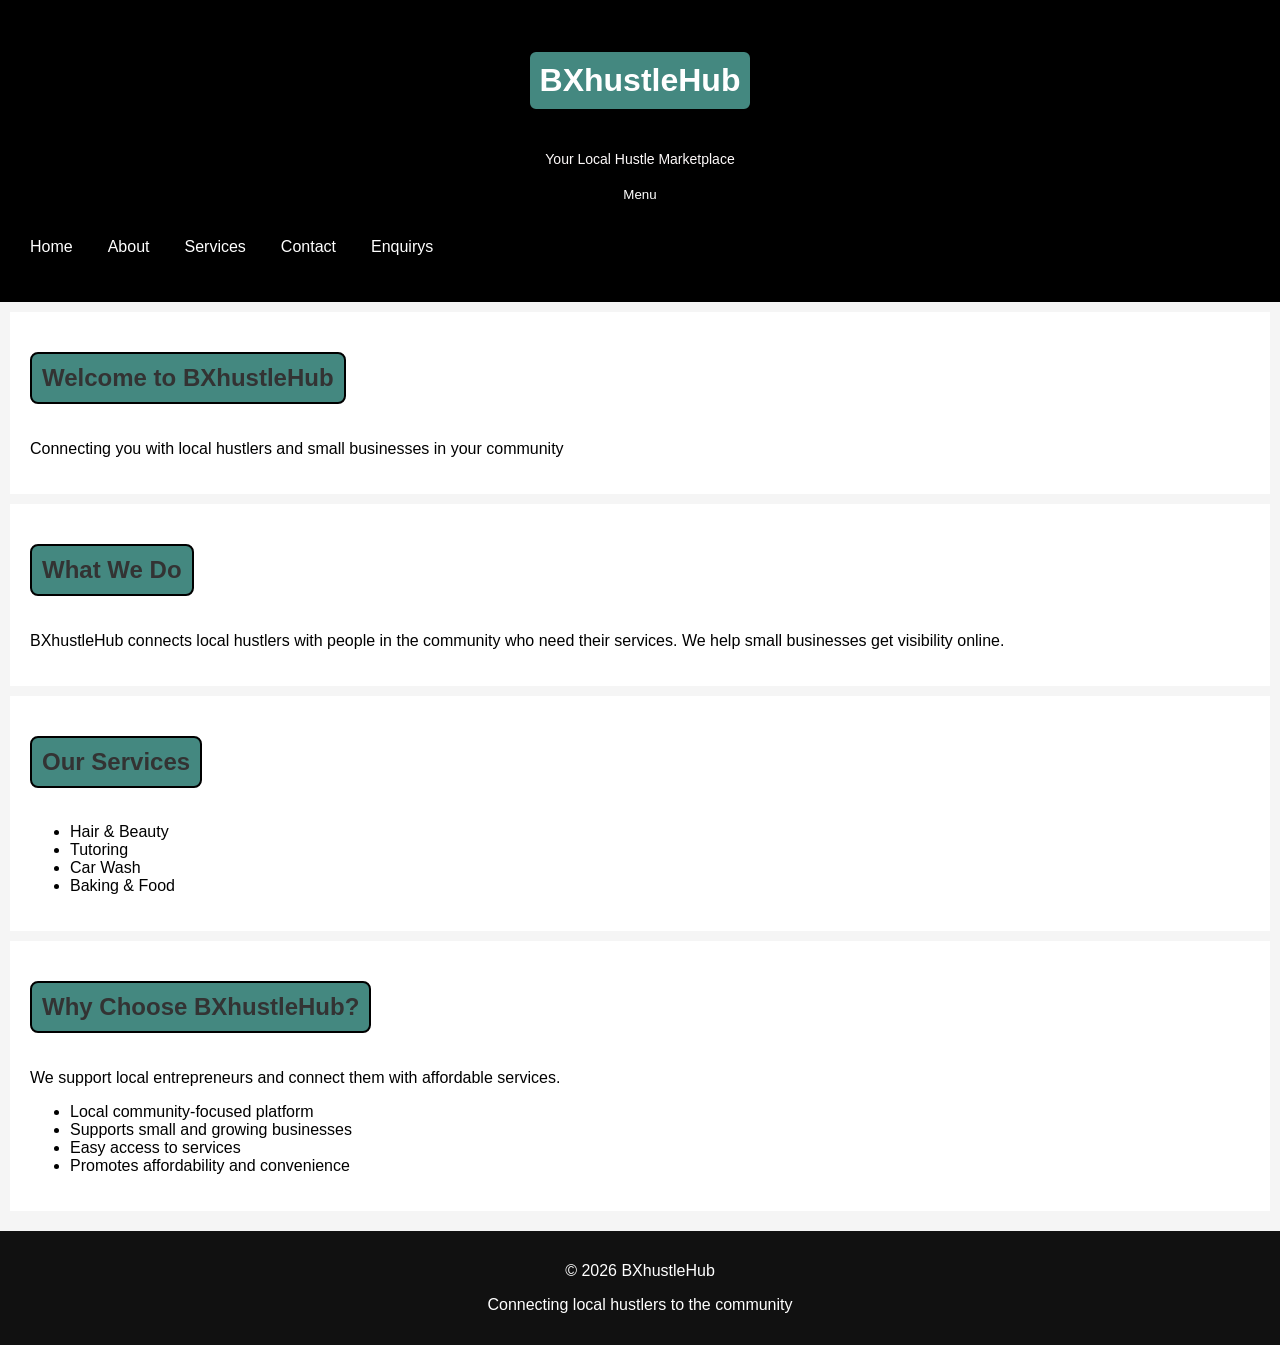
==== index.html @ cc56266d "Added About Us team section and enquiry page" ====
<!DOCTYPE html>
<html lang="en">
<head>
    <title>BXhustleHub</title>
    <link rel="stylesheet" href="style.css">
    <meta name="viewport" content="width=device-width, initial-scale=1.0">
</head>

<body>

<header>
    <div class="logo">
        <h1>BXhustleHub</h1>
        <p>Your Local Hustle Marketplace</p>
    </div>

    <nav>
        <button onclick="toggleMenu()">Menu</button>

        <div id="menu" style="display:none;">
            <p>Home</p>
            <p>Services</p>
            <p>Contact</p>
        </div>

        <ul>
            <li><a href="index.html">Home</a></li>
            <li><a href="about.html">About</a></li>
            <li><a href="services.html">Services</a></li>
            <li><a href="contact.html">Contact</a></li>
            <li><a href="enquiry.html">Enquiry</a>s</li>
        </ul>
    </nav>
</header>

<section class="hero">
    <h2>Welcome to BXhustleHub</h2>
    <p>Connecting you with local hustlers and small businesses in your community</p>
</section>

<section class="intro">
    <h2>What We Do</h2>
    <p>BXhustleHub connects local hustlers with people in the community who need their services. We help small businesses get visibility online.</p>
</section>

<section class="services-preview">
    <h2>Our Services</h2>
    <ul>
        <li>Hair & Beauty</li>
        <li>Tutoring</li>
        <li>Car Wash</li>
        <li>Baking & Food</li>
    </ul>
</section>

<section class="why-choose">
    <h2>Why Choose BXhustleHub?</h2>
    <p>We support local entrepreneurs and connect them with affordable services.</p>
    <ul>
        <li>Local community-focused platform</li>
        <li>Supports small and growing businesses</li>
        <li>Easy access to services</li>
        <li>Promotes affordability and convenience</li>
    </ul>
</section>

    </div>
</section>

<footer>
    <p>&copy; 2026 BXhustleHub</p>
    <p>Connecting local hustlers to the community</p>
</footer>

<script src="script.js"></script>

</body>
</html>
---- style.css ----
body {
    font-family: Arial, sans-serif;
    margin: 0;
    padding: 0;
    background-color: #f5f5f5;
}

/* HEADER */
header {
    background-color: #000000;
    color: white;
    text-align: center;
    padding: 20px;
}

.logo h1 {
    margin: 30px;
}

.logo p {
    margin: 10px 20px;
    font-size: 14px;
    color: #fefafa;
}

/* NAVIGATION */
nav ul {
    list-style-type: none;
    padding: 0;
    display: flex;
    gap: 15px;
}

nav li {
    display: inline;
    margin: 10px;
}

nav a {
    color: white;
    text-decoration: none;
}

/* SECTIONS */
section {
    padding: 20px;
    margin: 10px;
    background-color: white;
}

/* HEADINGS */
h2 {
    color: #333;
    font-family: 'Franklin Gothic Medium', 'Arial Narrow', Arial, sans-serif;
}

/* FOOTER */
footer {
    text-align: center;
    background-color: #111;
    color: white;
    padding: 15px;
    margin-top: 20px;
}

/* SOCIAL BUTTONS */
.social-btn {
    display: inline-block;
    padding: 10px 15px;
    margin: 5px;
    text-decoration: none;
    color: white;
    border-radius: 5px;
}

.facebook {
    background-color: #3b5998;
}

.instagram {
    background-color: #e1306c;
}

.social-btn:hover {
    opacity: 0.8;
}

/* NAV LINKS */
#navLinks {
    display: flex;
    gap: 20px;
}

.menu-toggle {
    display: none;
    cursor: pointer;
}

/* MOBILE VIEW (SMALL SCREENS) */
@media (max-width: 600px) {
    #navLinks {
        display: none;
        flex-direction: column;
    }

    .menu-toggle {
        display: block;
    }

    #navLinks.active {
        display: flex;
    }
}

/* HEADING STYLE */
h1, h2, h3 {
    border: 2px solid black;
    padding: 10px;
    display: inline-block;
    border-radius: 8px;
    background-color: #448880;
}

/* DROPDOWN MENU */
#menu {
    display: none;
    background-color: white;
    border: 1px solid #ccc;
    padding: 10px;
    width: 180px;
    position: absolute;
    top: 60px;
    right: 10px;
    box-shadow: 0 4px 10px rgba(0,0,0,0.2);
}

#menu.show {
    display: block;
    animation: fadeIn 0.3s ease-in-out;
}

@keyframes fadeIn {
    from {
        opacity: 0;
        transform: translateY(-10px);
    }
    to {
        opacity: 1;
        transform: translateY(0);
    }
}

/* MOBILE FRIENDLY DESIGN */
@media screen and (max-width: 768px) {

    header {
        flex-direction: column;
        text-align: center;
    }

    nav ul {
        flex-direction: column;
        padding: 0;
    }

    nav ul li {
        margin: 10px 0;
    }

    section {
        padding: 10px;
    }

    img {
        width: 100%;
        height: auto;
    }

    #menu {
        position: static;
        width: 100%;
    }
}

/* MENU BUTTON */
.menu-btn {
    font-size: 20px;
    padding: 10px 15px;
    cursor: pointer;
    border: none;
    background-color: black;
    color: white;
    border-radius: 5px;
}
.form-container {
    width: 60%;
    margin: auto;
    background: white;
    padding: 20px;
    border-radius: 10px;
}

input, textarea {
    width: 100%;
    padding: 10px;
    margin-top: 5px;
}

button {
    padding: 10px 20px;
    background: black;
    color: white;
    border: none;
    cursor: pointer;
}
.team {
    text-align: center;
    margin-top: 40px;
}

.team-container {
    display: flex;
    justify-content: center;
    gap: 20px;
    flex-wrap: wrap;
}

.team-member {
    background-color: white;
    padding: 20px;
    width: 250px;
    border-radius: 10px;
    box-shadow: 0 4px 10px rgba(0,0,0,0.1);
}
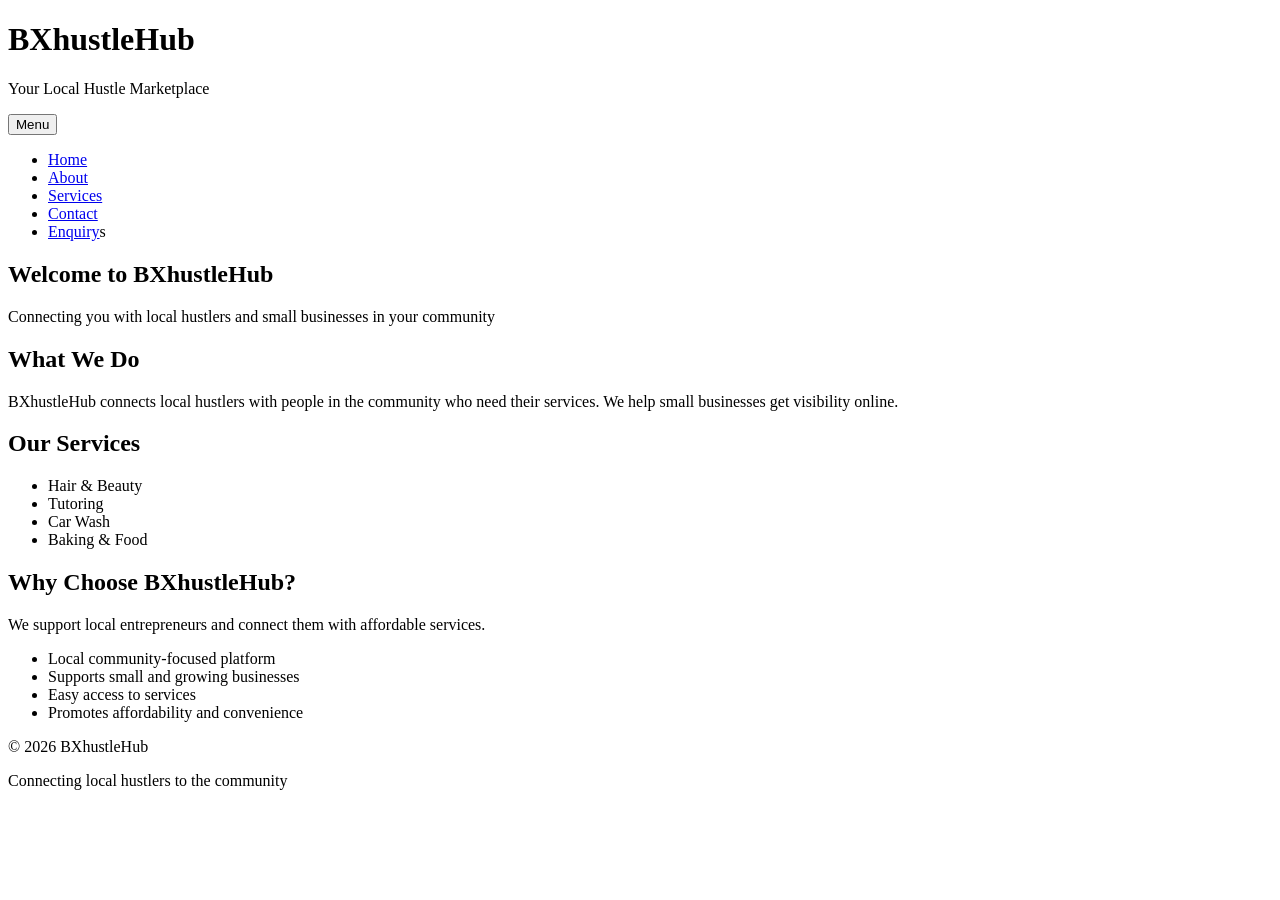
==== commit 9a1fec74: "Removed CSS and JavaScript, keeping pure HTML" ====
--- a/index.html
+++ b/index.html
@@ -2,14 +2,14 @@
 <html lang="en">
 <head>
     <title>BXhustleHub</title>
-    <link rel="stylesheet" href="style.css">
+   
     <meta name="viewport" content="width=device-width, initial-scale=1.0">
 </head>
 
 <body>
 
 <header>
-    <div class="logo">
+    <div class="logo"> 
         <h1>BXhustleHub</h1>
         <p>Your Local Hustle Marketplace</p>
     </div>
@@ -72,7 +72,7 @@
     <p>Connecting local hustlers to the community</p>
 </footer>
 
-<script src="script.js"></script>
+
 
 </body>
 </html>
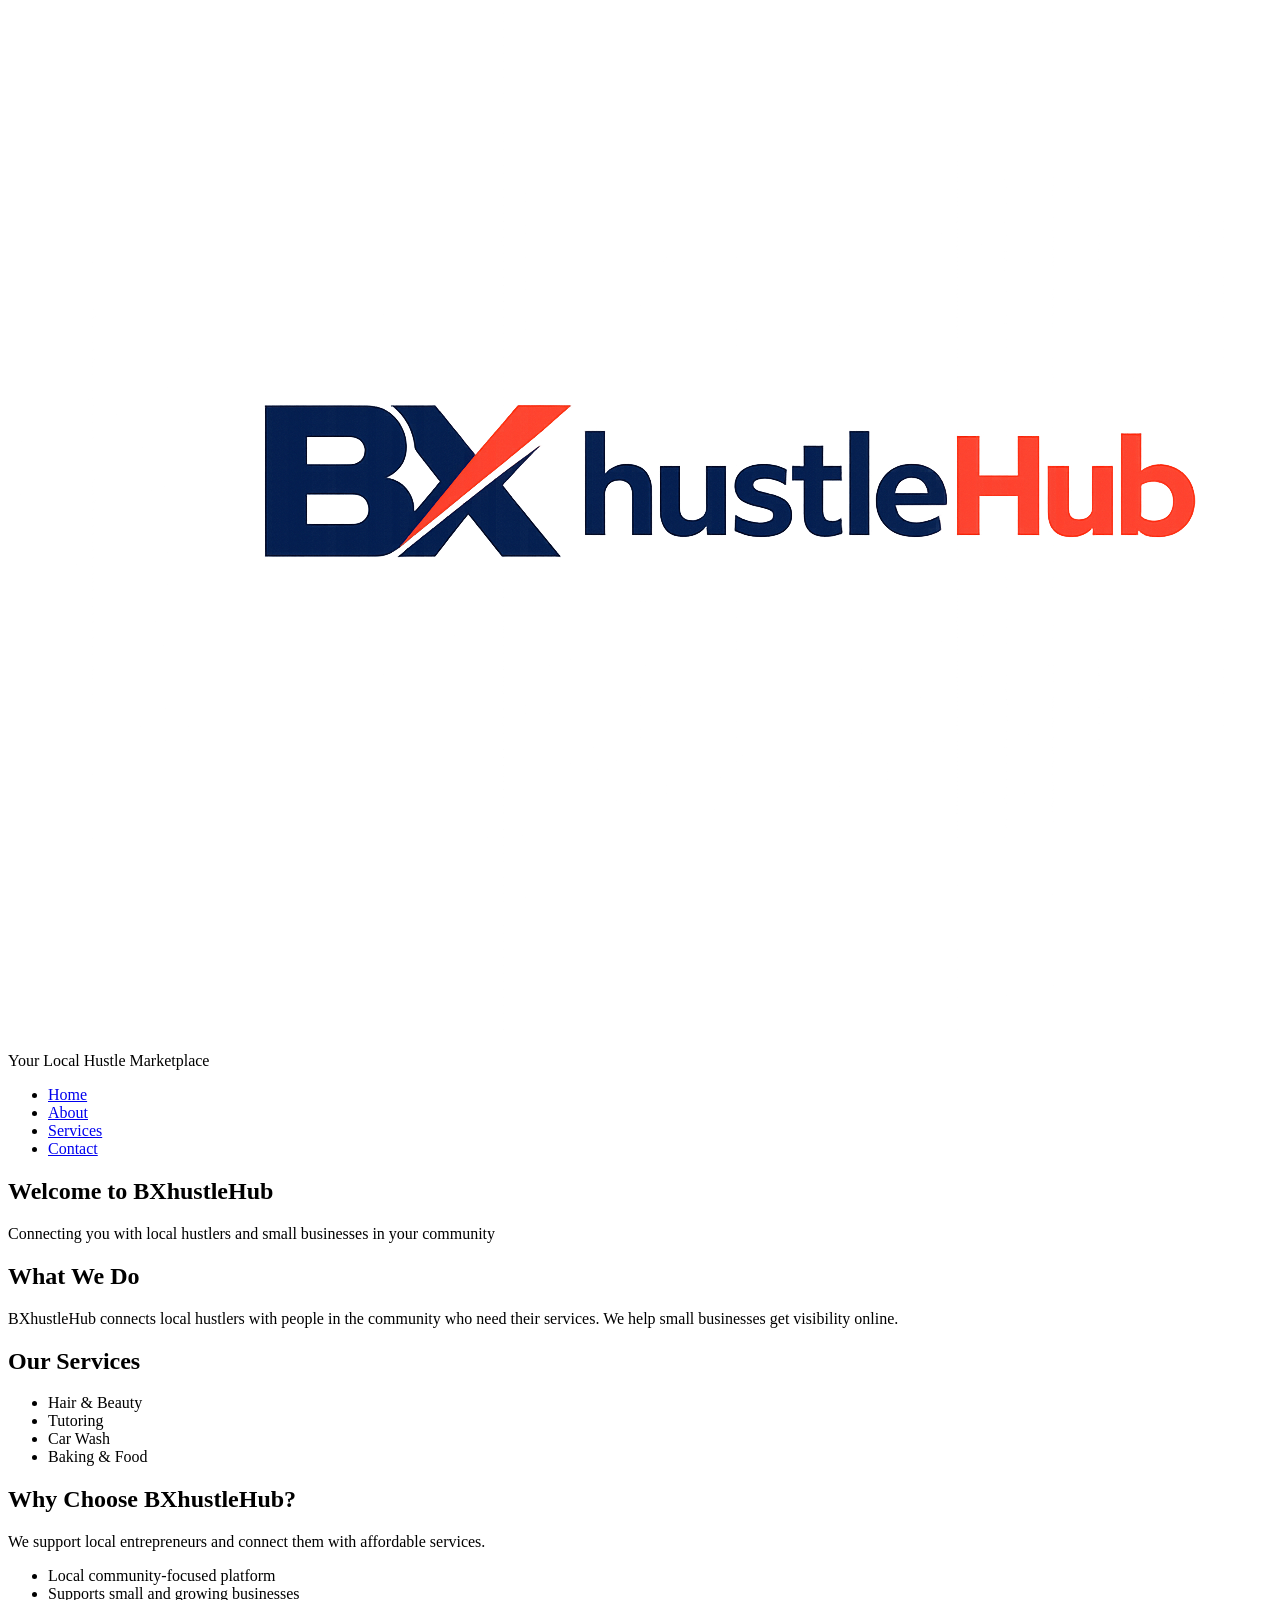
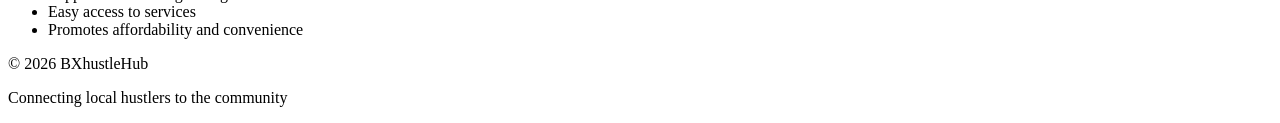
==== commit 254d0f55: "Updated index page and added new image" ====
--- a/index.html
+++ b/index.html
@@ -2,20 +2,20 @@
 <html lang="en">
 <head>
     <title>BXhustleHub</title>
-   
+    <link rel="stylesheet" href="style.css">
     <meta name="viewport" content="width=device-width, initial-scale=1.0">
 </head>
 
 <body>
 
 <header>
-    <div class="logo"> 
-        <h1>BXhustleHub</h1>
+    <div class="logo">
+        <img src="images/logo.png" alt="BXhustleHub Logo"width 50>
         <p>Your Local Hustle Marketplace</p>
     </div>
 
     <nav>
-        <button onclick="toggleMenu()">Menu</button>
+    
 
         <div id="menu" style="display:none;">
             <p>Home</p>
@@ -28,7 +28,6 @@
             <li><a href="about.html">About</a></li>
             <li><a href="services.html">Services</a></li>
             <li><a href="contact.html">Contact</a></li>
-            <li><a href="enquiry.html">Enquiry</a>s</li>
         </ul>
     </nav>
 </header>
@@ -56,6 +55,7 @@
 <section class="why-choose">
     <h2>Why Choose BXhustleHub?</h2>
     <p>We support local entrepreneurs and connect them with affordable services.</p>
+
     <ul>
         <li>Local community-focused platform</li>
         <li>Supports small and growing businesses</li>
@@ -64,15 +64,11 @@
     </ul>
 </section>
 
-    </div>
-</section>
-
 <footer>
     <p>&copy; 2026 BXhustleHub</p>
     <p>Connecting local hustlers to the community</p>
 </footer>
 
 
-
 </body>
 </html>
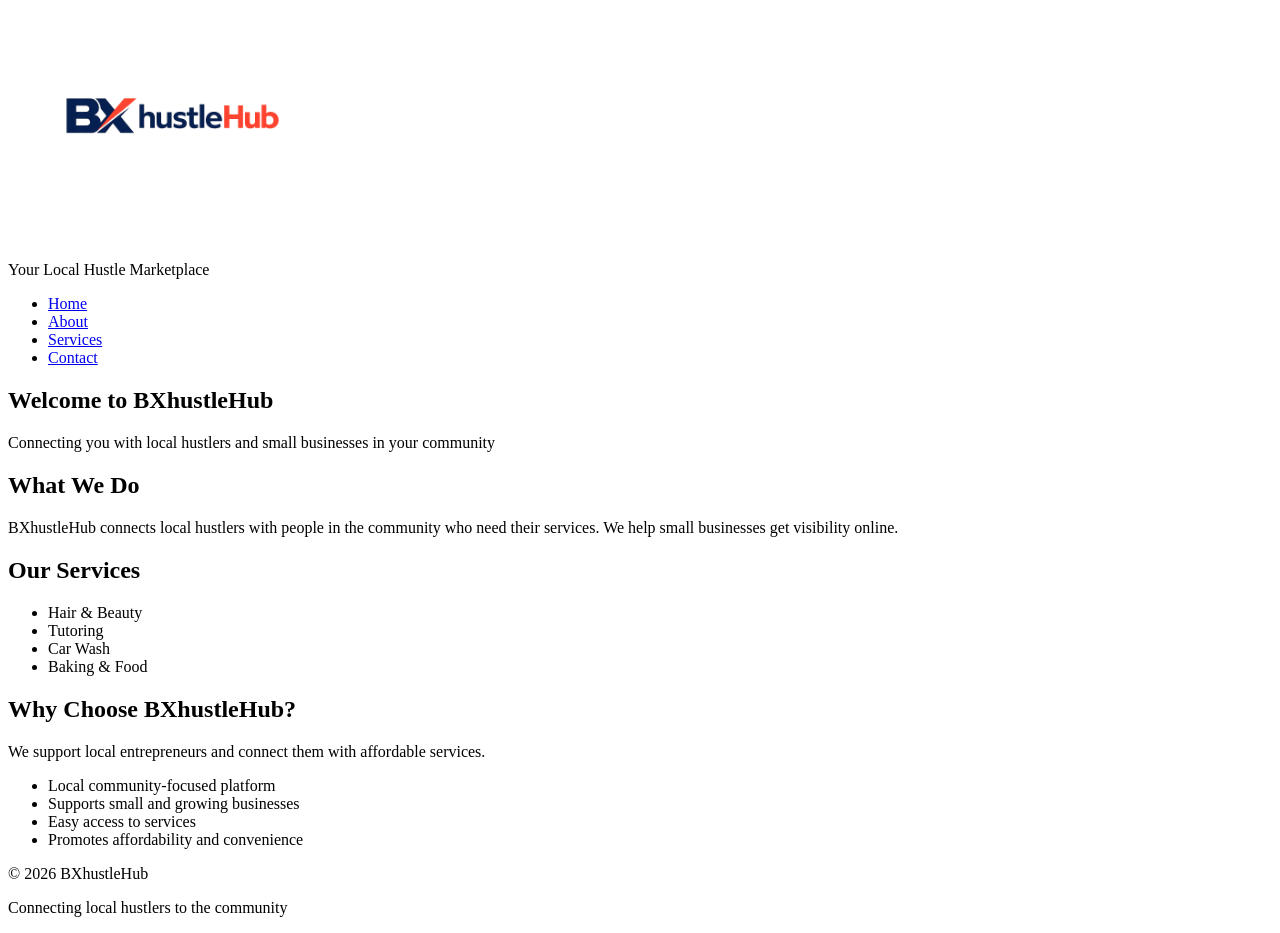
==== commit 5578d273: "modified index page" ====
--- a/index.html
+++ b/index.html
@@ -10,7 +10,7 @@
 
 <header>
     <div class="logo">
-        <img src="images/logo.png" alt="BXhustleHub Logo"width 50>
+        <img src="images/logo.png" alt="BXhustleHub Logo" width="350">
         <p>Your Local Hustle Marketplace</p>
     </div>
 
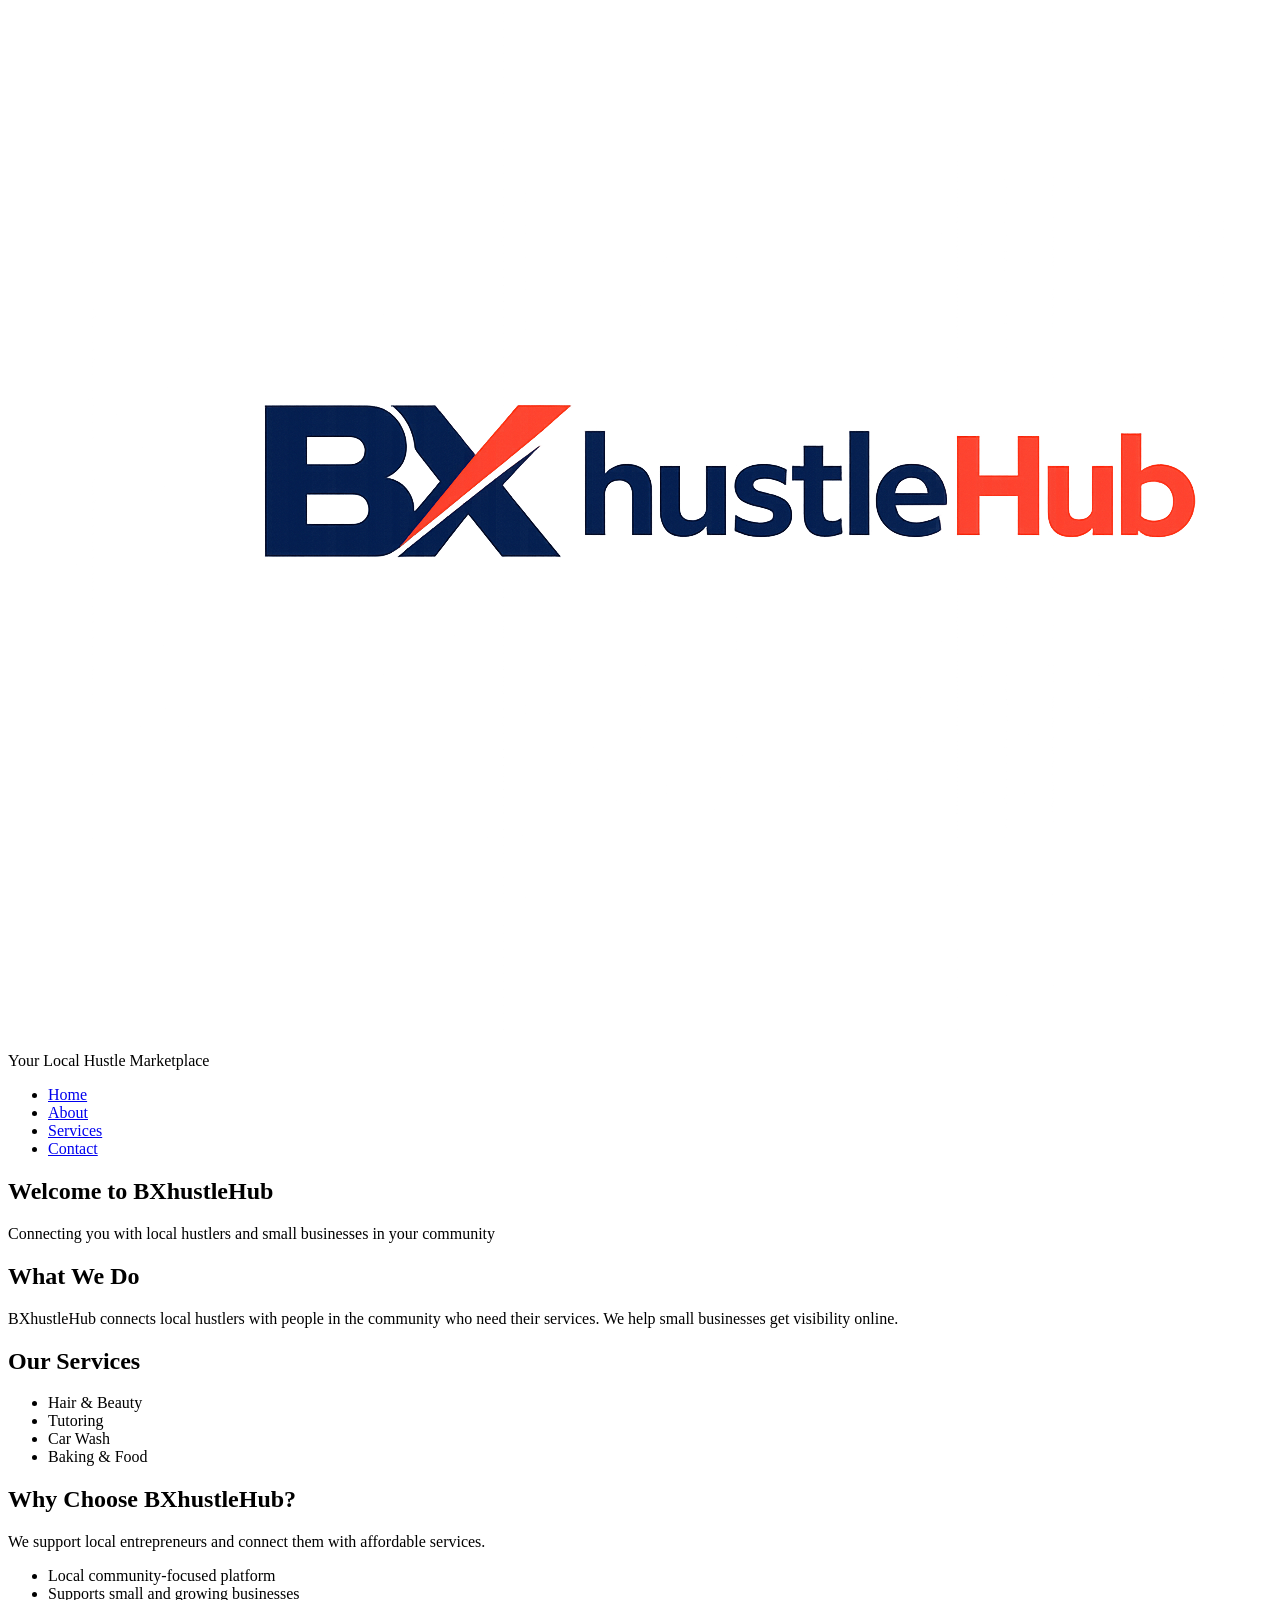
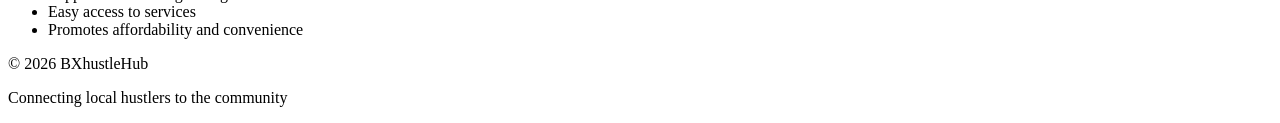
==== commit f62f8259: "Updated index.html layout and content" ====
--- a/index.html
+++ b/index.html
@@ -2,7 +2,7 @@
 <html lang="en">
 <head>
     <title>BXhustleHub</title>
-    <link rel="stylesheet" href="style.css">
+    
     <meta name="viewport" content="width=device-width, initial-scale=1.0">
 </head>
 
@@ -10,7 +10,7 @@
 
 <header>
     <div class="logo">
-        <img src="images/logo.png" alt="BXhustleHub Logo" width="350">
+        <img src="images/logo.png" alt="BXhustleHub Logo" width="">
         <p>Your Local Hustle Marketplace</p>
     </div>
 
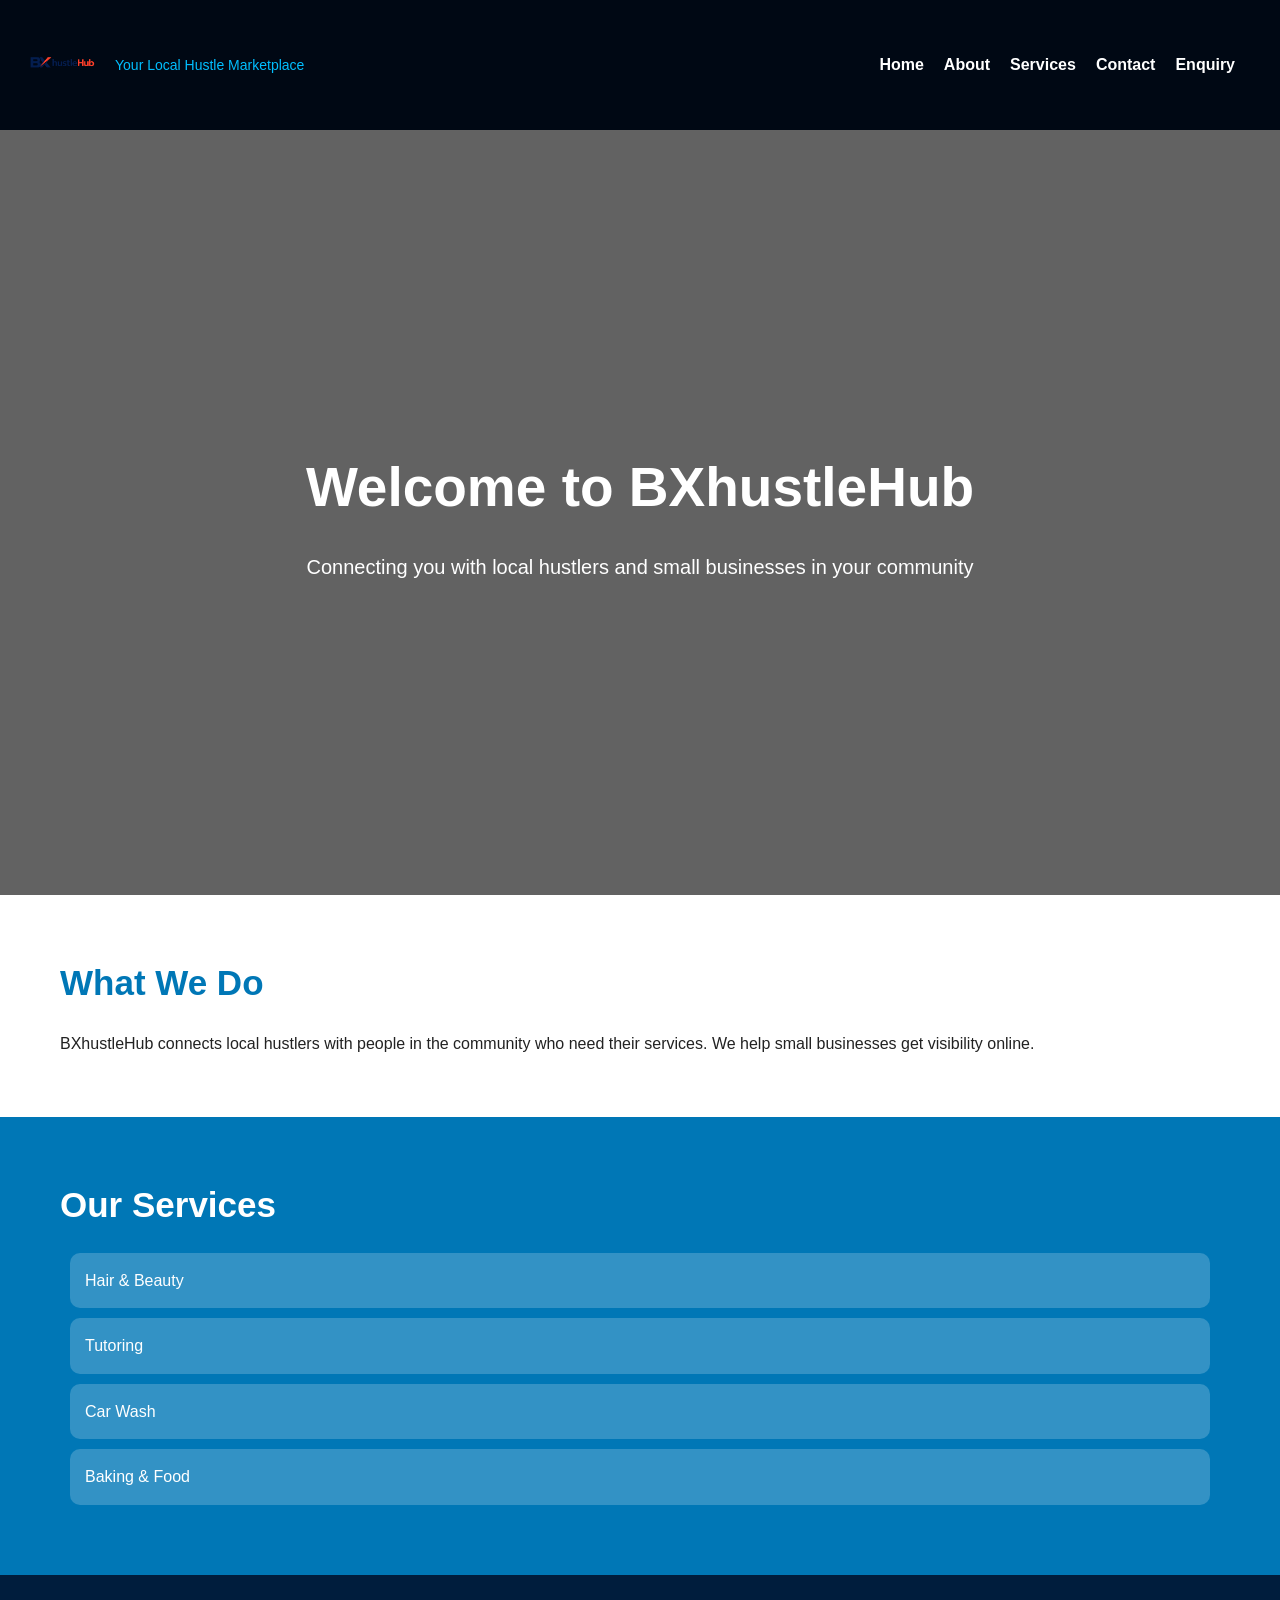
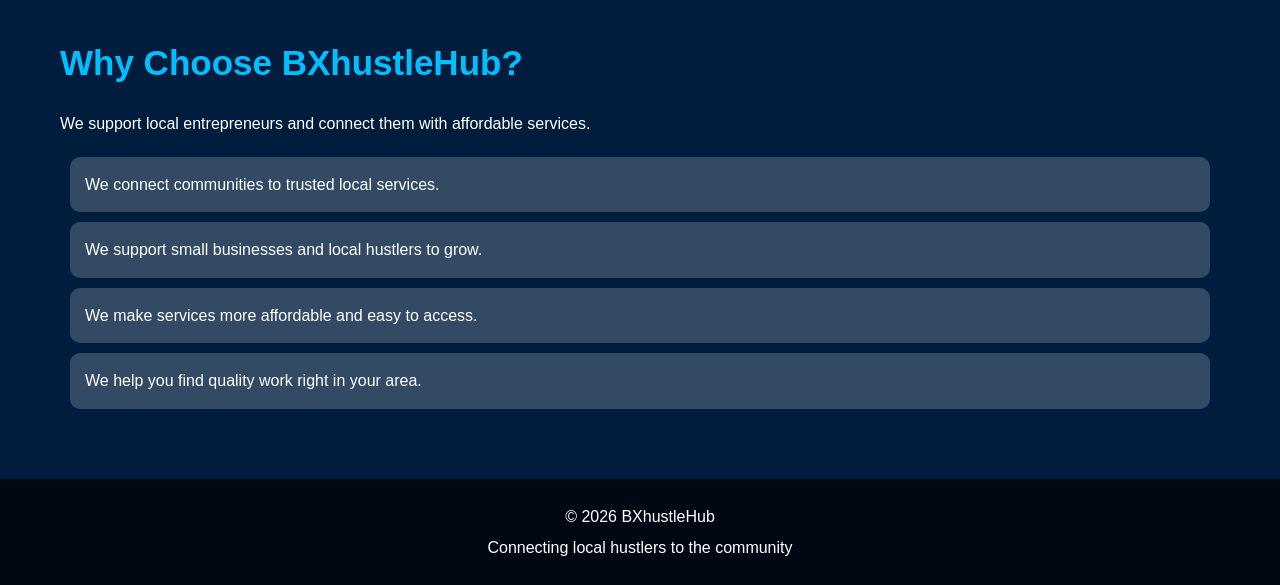
==== commit 45f366b6: "Improved website layout, fixed navigation links, and updated services & contact styling" ====
--- a/index.html
+++ b/index.html
@@ -2,32 +2,27 @@
 <html lang="en">
 <head>
     <title>BXhustleHub</title>
-    
+    <meta charset="UTF-8">
     <meta name="viewport" content="width=device-width, initial-scale=1.0">
+
+    <link rel="stylesheet" href="style.css">
 </head>
 
 <body>
 
 <header>
     <div class="logo">
-        <img src="images/logo.png" alt="BXhustleHub Logo" width="">
+        <img src="images/logo.png" alt="BXhustleHub Logo">
         <p>Your Local Hustle Marketplace</p>
     </div>
 
     <nav>
-    
-
-        <div id="menu" style="display:none;">
-            <p>Home</p>
-            <p>Services</p>
-            <p>Contact</p>
-        </div>
-
         <ul>
             <li><a href="index.html">Home</a></li>
             <li><a href="about.html">About</a></li>
             <li><a href="services.html">Services</a></li>
             <li><a href="contact.html">Contact</a></li>
+            <li><a href="enquiry.html">Enquiry</a></li>
         </ul>
     </nav>
 </header>
@@ -55,13 +50,13 @@
 <section class="why-choose">
     <h2>Why Choose BXhustleHub?</h2>
     <p>We support local entrepreneurs and connect them with affordable services.</p>
+<ul>
+    <li>We connect communities to trusted local services.</li>
+    <li>We support small businesses and local hustlers to grow.</li>
+    <li>We make services more affordable and easy to access.</li>
+    <li>We help you find quality work right in your area.</li>
+</ul>
 
-    <ul>
-        <li>Local community-focused platform</li>
-        <li>Supports small and growing businesses</li>
-        <li>Easy access to services</li>
-        <li>Promotes affordability and convenience</li>
-    </ul>
 </section>
 
 <footer>
@@ -69,6 +64,5 @@
     <p>Connecting local hustlers to the community</p>
 </footer>
 
-
 </body>
 </html>
--- a/style.css
+++ b/style.css
@@ -0,0 +1,505 @@
+/* RESET */
+*{
+    margin: 0;
+    padding: 0;
+    box-sizing: border-box;
+}
+
+/* BODY */
+body{
+    font-family: Arial, sans-serif;
+    background-color: #f5f5f5;
+    color: #222;
+    line-height: 1.6;
+}
+
+/* HEADER */
+header{
+    background-color: #000814;
+    color: white;
+    display: flex;
+    justify-content: space-between;
+    align-items: center;
+    padding: 20px 50px;
+}
+
+/* LOGO */
+.logo{
+    display: flex;
+    align-items: center;
+    gap: 15px;
+}
+
+.logo img{
+    width: 70px;
+    height: 70px;
+    object-fit: cover;
+}
+
+.logo p{
+    color: #00bfff;
+    font-size: 14px;
+}
+
+/* NAVIGATION */
+nav ul{
+    list-style: none;
+    display: flex;
+    gap: 20px;
+}
+
+nav ul li a{
+    text-decoration: none;
+    color: white;
+    font-size: 16px;
+    transition: 0.3s;
+}
+
+nav ul li a:hover{
+    color: #00bfff;
+}
+
+/* HERO / HOME SECTION */
+.hero{
+    background:
+    linear-gradient(rgba(0,0,0,0.6), rgba(0,0,0,0.6)),
+    url("images/background.jpg");
+
+    background-size: cover;
+    background-position: center;
+    background-repeat: no-repeat;
+
+    height: 85vh;
+    color: white;
+
+    display: flex;
+    flex-direction: column;
+    justify-content: center;
+    align-items: center;
+
+    text-align: center;
+    padding: 20px;
+}
+
+.hero h2{
+    font-size: 55px;
+    margin-bottom: 20px;
+}
+
+.hero p{
+    font-size: 20px;
+    max-width: 700px;
+}
+
+/* GENERAL SECTION STYLING */
+section{
+    padding: 60px 50px;
+}
+
+section h2{
+    margin-bottom: 20px;
+    font-size: 35px;
+}
+
+/* ABOUT US / INTRO */
+.intro{
+    background-color: #ffffff;
+    color: #222;
+}
+
+.intro h2{
+    color: #0077b6;
+}
+
+/* SERVICES SECTION */
+.services-preview{
+    background-color: #0077b6;
+    color: white;
+}
+
+.services-preview h2{
+    color: white;
+}
+
+/* WHY CHOOSE US */
+.why-choose{
+    background-color: #001d3d;
+    color: white;
+}
+
+.why-choose h2{
+    color: #00bfff;
+}
+
+/* LISTS */
+.services-preview ul,
+.why-choose ul{
+    list-style: none;
+    margin-top: 20px;
+}
+
+/* BOXES */
+.services-preview ul li,
+.why-choose ul li{
+    background-color: rgba(255,255,255,0.15);
+    margin-bottom: 15px;
+    padding: 15px;
+    border-radius: 10px;
+    transition: 0.3s;
+}
+
+.services-preview ul li:hover,
+.why-choose ul li:hover{
+    transform: translateY(-5px);
+    background-color: rgba(255,255,255,0.25);
+}
+
+/* FOOTER */
+footer{
+    background-color: #000814;
+    color: white;
+    text-align: center;
+    padding: 20px;
+}
+
+footer p{
+    margin: 5px 0;
+}
+
+/* RESPONSIVE DESIGN */
+@media(max-width: 768px){
+
+    header{
+        flex-direction: column;
+        text-align: center;
+    }
+
+    nav ul{
+        flex-direction: column;
+        margin-top: 20px;
+    }
+
+    .hero h2{
+        font-size: 35px;
+    }
+
+    .hero p{
+        font-size: 16px;
+    }
+
+    section{
+        padding: 40px 20px;
+    }
+}
+/* NAV BAR */
+nav{
+    background-color: #000814;
+    padding: 15px;
+    display: flex;
+    justify-content: center;
+    gap: 20px;
+}
+
+nav a{
+    color: white;
+    text-decoration: none;
+    font-weight: bold;
+    transition: 0.3s;
+}
+
+nav a:hover{
+    color: #00bfff;
+}
+
+/* CONTACT INTRO */
+.contact-intro{
+    background-color: #001d3d;
+    color: white;
+    text-align: center;
+    padding: 60px 20px;
+}
+
+.contact-intro h2{
+    color: #00bfff;
+    margin-bottom: 10px;
+}
+
+/* LOCATIONS SECTION */
+.locations{
+    background-color: #f5f5f5;
+    display: grid;
+    grid-template-columns: repeat(auto-fit, minmax(250px, 1fr));
+    gap: 20px;
+    padding: 60px 20px;
+}
+
+
+/* NAV BAR */
+nav{
+    background-color: #000814;
+    padding: 15px;
+    display: flex;
+    justify-content: center;
+    gap: 20px;
+}
+
+nav a{
+    color: white;
+    text-decoration: none;
+    font-weight: bold;
+    transition: 0.3s;
+}
+
+nav a:hover{
+    color: #00bfff;
+}
+
+/* CONTACT INTRO */
+.contact-intro{
+    background-color: #001d3d;
+    color: white;
+    text-align: center;
+    padding: 60px 20px;
+}
+
+.contact-intro h2{
+    color: #00bfff;
+    margin-bottom: 10px;
+}
+
+/* LOCATIONS SECTION */
+.locations{
+    background-color: #f5f5f5;
+    display: grid;
+    grid-template-columns: repeat(auto-fit, minmax(250px, 1fr));
+    gap: 20px;
+    padding: 60px 20px;
+}
+
+
+/* NAV BAR */
+nav{
+    background-color: #000814;
+    padding: 15px;
+    display: flex;
+    justify-content: center;
+    gap: 20px;
+}
+
+nav a{
+    color: white;
+    text-decoration: none;
+    font-weight: bold;
+    transition: 0.3s;
+}
+
+nav a:hover{
+    color: #00bfff;
+}
+
+/* CONTACT INTRO */
+.contact-intro{
+    background-color: #001d3d;
+    color: white;
+    text-align: center;
+    padding: 60px 20px;
+}
+
+.contact-intro h2{
+    color: #00bfff;
+    margin-bottom: 10px;
+}
+
+/* LOCATIONS SECTION */
+.locations{
+    background-color: #f5f5f5;
+    display: grid;
+    grid-template-columns: repeat(auto-fit, minmax(250px, 1fr));
+    gap: 20px;
+    padding: 60px 20px;
+}
+
+/* CARDS */
+.location-card{
+    background-color: white;
+    padding: 25px;
+    border-radius: 10px;
+    box-shadow: 0 4px 10px rgba(0,0,0,0.1);
+    transition: 0.3s;
+}
+
+.location-card:hover{
+    transform: translateY(-5px);
+}
+
+/* HEADER */
+header{
+    background-color: #000814;
+    color: white;
+    text-align: center;
+    padding: 30px;
+}
+
+/* FOOTER */
+footer{
+    background-color: #000814;
+    color: white;
+    text-align: center;
+    padding: 20px;
+}/* HEADER */
+header{
+    background-color: #000814;
+    display: flex;
+    justify-content: space-between;
+    align-items: center;
+    padding: 20px 50px;
+    color: white;
+}
+
+/* LOGO */
+.logo img{
+    width: 70px;
+}
+
+/* NAV */
+nav ul{
+    list-style: none;
+    display: flex;
+    gap: 20px;
+}
+
+nav ul li a{
+    color: white;
+    text-decoration: none;
+}
+
+nav ul li a:hover{
+    color: #00bfff;
+}
+
+/* HERO */
+.hero{
+    background: linear-gradient(rgba(0,0,0,0.6), rgba(0,0,0,0.6)),
+    url("images/background.jpg");
+
+    background-size: cover;
+    background-position: center;
+
+    height: 85vh;
+    color: white;
+
+    display: flex;
+    flex-direction: column;
+    justify-content: center;
+    align-items: center;
+
+    text-align: center;
+}
+
+/* INTRO */
+.intro{
+    background-color: white;
+    padding: 60px;
+}
+
+/* SERVICES */
+.services-preview{
+    background-color: #0077b6;
+    color: white;
+    padding: 60px;
+}
+
+/* WHY CHOOSE */
+.why-choose{
+    background-color: #001d3d;
+    color: white;
+    padding: 60px;
+}
+
+/* LIST BOXES */
+.services-preview ul li,
+.why-choose ul li{
+    background-color: rgba(255,255,255,0.2);
+    margin: 10px;
+    padding: 15px;
+    border-radius: 10px;
+}
+
+/* FOOTER */
+footer{
+    background-color: #000814;
+    color: white;
+    text-align: center;
+    padding: 20px;
+}
+/* NAV */
+nav{
+    background-color: #000814;
+    padding: 15px;
+    display: flex;
+    justify-content: center;
+    gap: 20px;
+}
+
+nav a{
+    color: white;
+    text-decoration: none;
+    font-weight: bold;
+}
+
+nav a:hover{
+    color: #00bfff;
+}
+
+/* SERVICES HERO */
+.services-hero{
+    background: linear-gradient(135deg, #0077b6, #00bfff);
+    color: white;
+    text-align: center;
+    padding: 60px 20px;
+}
+
+/* SERVICES GRID */
+.services-grid{
+    display: grid;
+    grid-template-columns: repeat(auto-fit, minmax(250px, 1fr));
+    gap: 20px;
+    padding: 60px 20px;
+    background-color: #f5f5f5;
+}
+
+/* SERVICE CARDS */
+.service-card{
+    background-color: white;
+    padding: 20px;
+    border-radius: 10px;
+    text-align: center;
+    box-shadow: 0 4px 10px rgba(0,0,0,0.1);
+    transition: 0.3s;
+}
+
+.service-card:hover{
+    transform: translateY(-5px);
+}
+
+.service-card img{
+    width: 100%;
+    max-width: 250px;
+    border-radius: 10px;
+}
+
+/* HEADER */
+header{
+    background-color: #000814;
+    color: white;
+    text-align: center;
+    padding: 30px;
+}
+
+/* FOOTER */
+footer{
+    background-color: #000814;
+    color: white;
+    text-align: center;
+    padding: 20px;
+}
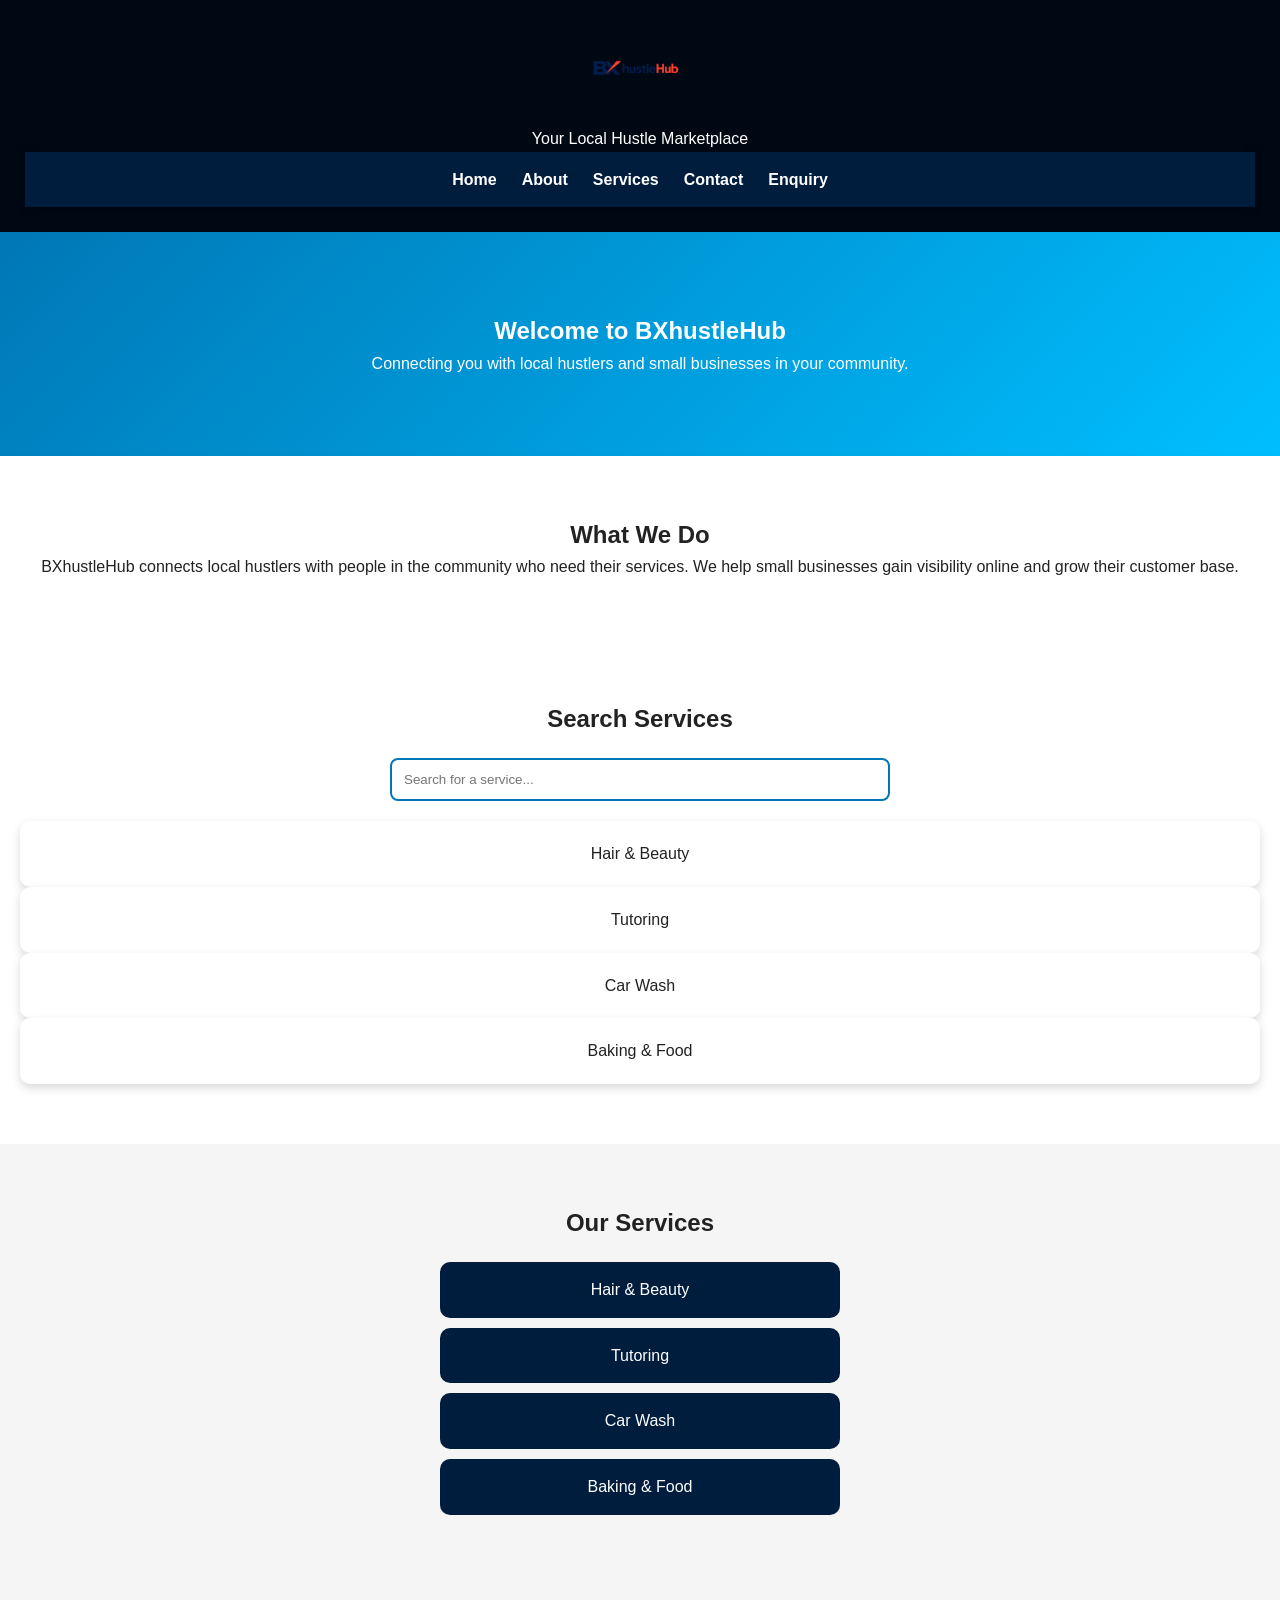
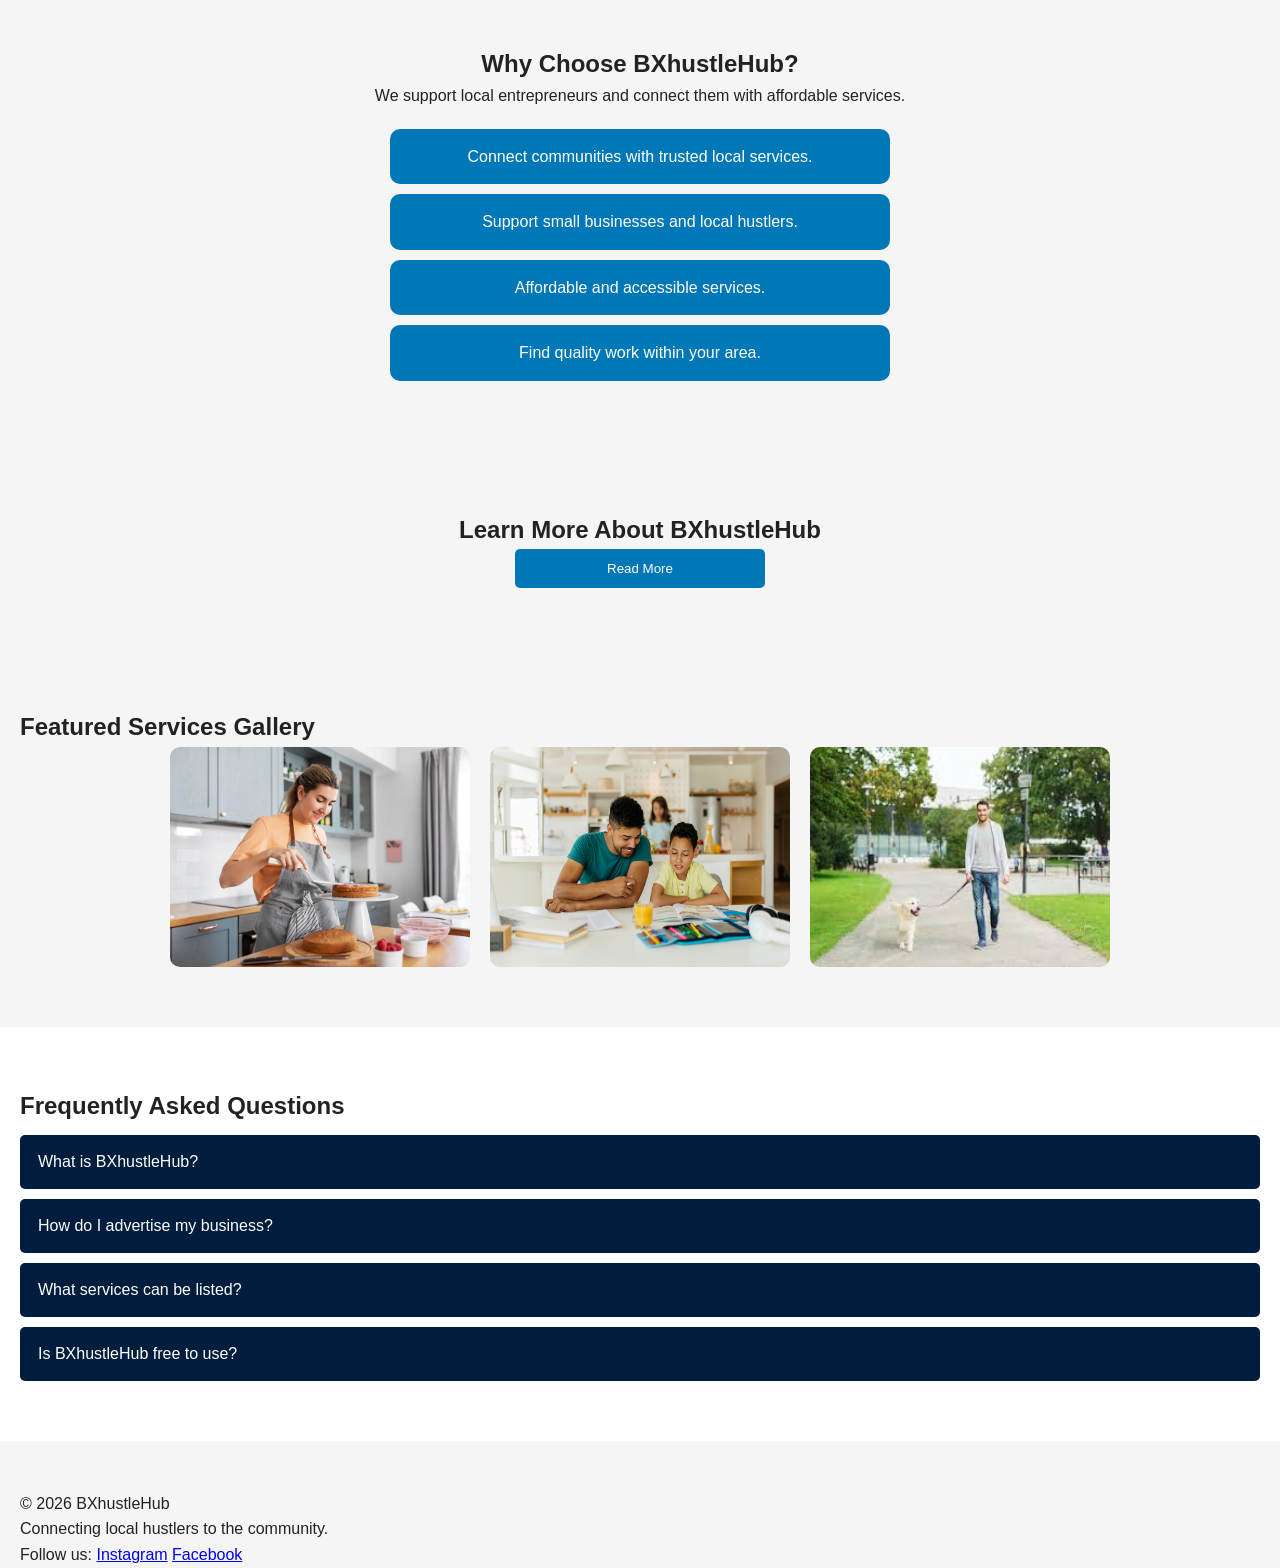
==== commit ff7a50db: "Added JavaScript features, SEO improvements and enquiry functionality" ====
--- a/index.html
+++ b/index.html
@@ -1,16 +1,24 @@
 <!DOCTYPE html>
 <html lang="en">
 <head>
-    <title>BXhustleHub</title>
+
     <meta charset="UTF-8">
     <meta name="viewport" content="width=device-width, initial-scale=1.0">
 
+    <title>BXhustleHub | Local Hustle Marketplace</title>
+
+    <meta name="description" content="BXhustleHub connects local hustlers and small businesses with customers in the community.">
+    <meta name="keywords" content="local business, tutoring, car wash, beauty, hustlers, small business">
+    <meta name="author" content="BXhustleHub">
+
     <link rel="stylesheet" href="style.css">
+
 </head>
 
 <body>
 
 <header>
+
     <div class="logo">
         <img src="images/logo.png" alt="BXhustleHub Logo">
         <p>Your Local Hustle Marketplace</p>
@@ -25,44 +33,290 @@
             <li><a href="enquiry.html">Enquiry</a></li>
         </ul>
     </nav>
+
 </header>
 
 <section class="hero">
-    <h2>Welcome to BXhustleHub</h2>
-    <p>Connecting you with local hustlers and small businesses in your community</p>
+    <h1>Welcome to BXhustleHub</h1>
+    <p>Connecting you with local hustlers and small businesses in your community.</p>
 </section>
 
 <section class="intro">
+
     <h2>What We Do</h2>
-    <p>BXhustleHub connects local hustlers with people in the community who need their services. We help small businesses get visibility online.</p>
+
+    <p>
+        BXhustleHub connects local hustlers with people in the community who need
+        their services. We help small businesses gain visibility online and
+        grow their customer base.
+    </p>
+
+</section>
+
+<section class="search-section">
+
+    <h2>Search Services</h2>
+
+    <input
+        type="text"
+        id="searchInput"
+        placeholder="Search for a service..."
+    >
+
+    <div class="service-card">Hair & Beauty</div>
+    <div class="service-card">Tutoring</div>
+    <div class="service-card">Car Wash</div>
+    <div class="service-card">Baking & Food</div>
+
 </section>
 
 <section class="services-preview">
+
     <h2>Our Services</h2>
+
     <ul>
         <li>Hair & Beauty</li>
         <li>Tutoring</li>
         <li>Car Wash</li>
         <li>Baking & Food</li>
     </ul>
+
 </section>
 
 <section class="why-choose">
+
     <h2>Why Choose BXhustleHub?</h2>
-    <p>We support local entrepreneurs and connect them with affordable services.</p>
-<ul>
-    <li>We connect communities to trusted local services.</li>
-    <li>We support small businesses and local hustlers to grow.</li>
-    <li>We make services more affordable and easy to access.</li>
-    <li>We help you find quality work right in your area.</li>
-</ul>
+
+    <p>
+        We support local entrepreneurs and connect them with affordable services.
+    </p>
+
+    <ul>
+        <li>Connect communities with trusted local services.</li>
+        <li>Support small businesses and local hustlers.</li>
+        <li>Affordable and accessible services.</li>
+        <li>Find quality work within your area.</li>
+    </ul>
+
+</section>
+
+<section class="learn-more">
+
+    <h2>Learn More About BXhustleHub</h2>
+
+    <button id="openModal">
+        Read More
+    </button>
+
+</section>
+
+<div id="modal" class="modal">
+
+    <div class="modal-content">
+
+        <span class="close">&times;</span>
+
+        <h2>About BXhustleHub</h2>
+
+        <p>
+            BXhustleHub empowers local hustlers and entrepreneurs by
+            connecting them with customers while strengthening local
+            communities and businesses.
+        </p>
+
+    </div>
+
+</div>
+
+<section class="gallery-section">
+
+    <h2>Featured Services Gallery</h2>
+
+    <div class="gallery">
+
+         <img src="images/baking.jpg" alt="Baking Services" width="300">
+         
+       <img src="images/homeworkhelp.jpg" alt="Homework Help">
+
+ <img src="images/dogwalking.jpg" alt="Dog Walking Service">
+
+    </div>
+
+</section>
+
+<div id="lightbox">
+
+    <img id="lightbox-img" alt="Gallery Preview">
+
+</div>
+
+<section class="faq">
+
+    <h2>Frequently Asked Questions</h2>
+
+    <button class="accordion">What is BXhustleHub?</button>
+
+    <div class="panel">
+        <p>
+            BXhustleHub is a platform connecting local hustlers and
+            businesses with customers.
+        </p>
+    </div>
+
+    <button class="accordion">
+        How do I advertise my business?
+    </button>
+
+    <div class="panel">
+        <p>
+            Submit your business details through the Enquiry page.
+        </p>
+    </div>
+
+    <button class="accordion">
+        What services can be listed?
+    </button>
+
+    <div class="panel">
+        <p>
+            Tutoring, beauty, baking, car wash, food services,
+            and many more.
+        </p>
+    </div>
+
+    <button class="accordion">
+        Is BXhustleHub free to use?
+    </button>
+
+    <div class="panel">
+        <p>
+            Yes, visitors can browse local services free of charge.We actually appreciate customers
+        </p>
+    </div>
 
 </section>
 
 <footer>
-    <p>&copy; 2026 BXhustleHub</p>
-    <p>Connecting local hustlers to the community</p>
+
+<p>&copy; 2026 BXhustleHub</p>
+
+    <p>Connecting local hustlers to the community.</p>
+
+    <p> 
+        Follow us:
+        
+        <a href="https://instagram.com/bxhustlehub" target="_blank">Instagram</a>
+        <a href="https://facebook.com/bxhustlehub" target="_blank">Facebook</a>    
+            
+    </p>
+
 </footer>
+
+<script>
+
+
+const accordions =
+document.querySelectorAll(".accordion");
+
+accordions.forEach(item => {
+
+item.addEventListener("click", () => {
+
+item.classList.toggle("active");
+
+const panel =
+item.nextElementSibling;
+
+if(panel.style.maxHeight){
+panel.style.maxHeight = null;
+}
+else{
+panel.style.maxHeight =
+panel.scrollHeight + "px";
+}
+
+});
+
+});
+
+
+
+const searchInput =
+document.getElementById("searchInput");
+
+searchInput.addEventListener("keyup", function(){
+
+const filter =
+this.value.toLowerCase();
+
+const cards =
+document.querySelectorAll(".service-card");
+
+cards.forEach(card => {
+
+const text =
+card.textContent.toLowerCase();
+
+card.style.display =
+text.includes(filter)
+? "block"
+: "none";
+
+});
+
+});
+
+
+
+const modal =
+document.getElementById("modal");
+
+document
+.getElementById("openModal")
+.addEventListener("click", () => {
+
+modal.style.display = "block";
+
+});
+
+document
+.querySelector(".close")
+.addEventListener("click", () => {
+
+modal.style.display = "none";
+
+});
+
+
+
+const images =
+document.querySelectorAll(".gallery-img");
+
+const lightbox =
+document.getElementById("lightbox");
+
+const lightboxImg =
+document.getElementById("lightbox-img");
+
+images.forEach(img => {
+
+img.addEventListener("click", () => {
+
+lightbox.style.display = "flex";
+
+lightboxImg.src = img.src;
+
+});
+
+});
+
+lightbox.addEventListener("click", () => {
+
+lightbox.style.display = "none";
+
+});
+
+</script>
 
 </body>
 </html>
--- a/style.css
+++ b/style.css
@@ -1,11 +1,11 @@
-/* RESET */
+
 *{
     margin: 0;
     padding: 0;
     box-sizing: border-box;
 }
 
-/* BODY */
+
 body{
     font-family: Arial, sans-serif;
     background-color: #f5f5f5;
@@ -13,493 +13,378 @@
     line-height: 1.6;
 }
 
-/* HEADER */
+
 header{
     background-color: #000814;
     color: white;
-    display: flex;
-    justify-content: space-between;
-    align-items: center;
-    padding: 20px 50px;
-}
-
-/* LOGO */
-.logo{
-    display: flex;
-    align-items: center;
-    gap: 15px;
-}
+    text-align: center;
+    padding: 25px;
+    box-shadow: 0 4px 10px rgba(0,0,0,0.2);
+}
+
 
 .logo img{
-    width: 70px;
-    height: 70px;
-    object-fit: cover;
-}
-
-.logo p{
-    color: #00bfff;
-    font-size: 14px;
-}
-
-/* NAVIGATION */
-nav ul{
+    width: 140px;
+    height: auto;
+}
+
+
+nav {
+    background-color: #001d3d;
+    padding: 15px 0;
+    box-shadow: 0 2px 8px rgba(0,0,0,0.2);
+}
+
+nav ul {
     list-style: none;
     display: flex;
-    gap: 20px;
-}
-
-nav ul li a{
-    text-decoration: none;
-    color: white;
-    font-size: 16px;
-    transition: 0.3s;
-}
-
-nav ul li a:hover{
-    color: #00bfff;
-}
-
-/* HERO / HOME SECTION */
-.hero{
-    background:
-    linear-gradient(rgba(0,0,0,0.6), rgba(0,0,0,0.6)),
-    url("images/background.jpg");
-
-    background-size: cover;
-    background-position: center;
-    background-repeat: no-repeat;
-
-    height: 85vh;
-    color: white;
-
-    display: flex;
-    flex-direction: column;
     justify-content: center;
     align-items: center;
-
-    text-align: center;
+    gap: 25px;
+    margin: 0;
+    padding: 0;
+}
+
+nav ul li a {
+    color: white;
+    text-decoration: none;
+    font-weight: bold;
+    font-size: 16px;
+    transition: 0.3s ease;
+}
+
+nav ul li a:hover {
+    color: #00bfff;
+}
+
+
+.hero,
+.services-hero,
+.enquiry-hero,
+.contact-intro{
+    background: linear-gradient(135deg, #0077b6, #00bfff);
+    color: white;
+    text-align: center;
+    padding: 80px 20px;
+}
+
+.hero h2,
+.services-hero h2,
+.enquiry-hero h2,
+.contact-intro h2{
+    font-size: 40px;
+    margin-bottom: 15px;
+}
+
+
+section{
+    padding: 60px 20px;
+}
+
+
+.intro{
+    background-color: white;
+    text-align: center;
+    box-shadow: 0 4px 10px rgba(0,0,0,0.1);
+}
+
+
+.services-grid{
+    display: grid;
+    grid-template-columns: repeat(auto-fit, minmax(250px, 1fr));
+    gap: 20px;
+}
+
+.service-card,
+.location-card{
+    background-color: white;
     padding: 20px;
-}
-
-.hero h2{
-    font-size: 55px;
-    margin-bottom: 20px;
-}
-
-.hero p{
-    font-size: 20px;
-    max-width: 700px;
-}
-
-/* GENERAL SECTION STYLING */
-section{
-    padding: 60px 50px;
-}
-
-section h2{
-    margin-bottom: 20px;
-    font-size: 35px;
-}
-
-/* ABOUT US / INTRO */
-.intro{
-    background-color: #ffffff;
-    color: #222;
-}
-
-.intro h2{
-    color: #0077b6;
-}
-
-/* SERVICES SECTION */
-.services-preview{
-    background-color: #0077b6;
-    color: white;
-}
-
-.services-preview h2{
-    color: white;
-}
-
-/* WHY CHOOSE US */
+    border-radius: 10px;
+    text-align: center;
+    box-shadow: 0 4px 10px rgba(0,0,0,0.15);
+    transition: 0.3s;
+}
+
+.service-card:hover,
+.location-card:hover{
+    transform: translateY(-5px);
+    box-shadow: 0 8px 20px rgba(0,0,0,0.25);
+}
+
+.service-card img{
+    width: 100%;
+    max-width: 250px;
+    border-radius: 10px;
+    margin: 15px 0;
+}
+
+
+.services-preview,
 .why-choose{
-    background-color: #001d3d;
-    color: white;
-}
-
-.why-choose h2{
-    color: #00bfff;
-}
-
-/* LISTS */
+    text-align: center;
+}
+
 .services-preview ul,
 .why-choose ul{
     list-style: none;
     margin-top: 20px;
 }
 
-/* BOXES */
-.services-preview ul li,
+.services-preview ul li{
+    background-color: #001d3d;
+    color: white;
+    margin: 10px auto;
+    padding: 15px;
+    max-width: 400px;
+    border-radius: 10px;
+}
+
 .why-choose ul li{
-    background-color: rgba(255,255,255,0.15);
-    margin-bottom: 15px;
+    background-color: #0077b6;
+    color: white;
+    margin: 10px auto;
     padding: 15px;
-    border-radius: 10px;
-    transition: 0.3s;
-}
-
-.services-preview ul li:hover,
+    max-width: 500px;
+    border-radius: 10px;
+    transition: 0.3s ease;
+    cursor: pointer;
+}
+
 .why-choose ul li:hover{
-    transform: translateY(-5px);
-    background-color: rgba(255,255,255,0.25);
-}
-
-/* FOOTER */
-footer{
-    background-color: #000814;
-    color: white;
-    text-align: center;
-    padding: 20px;
-}
-
-footer p{
-    margin: 5px 0;
-}
-
-/* RESPONSIVE DESIGN */
-@media(max-width: 768px){
-
-    header{
-        flex-direction: column;
-        text-align: center;
-    }
-
-    nav ul{
-        flex-direction: column;
-        margin-top: 20px;
-    }
-
-    .hero h2{
-        font-size: 35px;
-    }
-
-    .hero p{
-        font-size: 16px;
-    }
-
-    section{
-        padding: 40px 20px;
-    }
-}
-/* NAV BAR */
-nav{
-    background-color: #000814;
-    padding: 15px;
-    display: flex;
-    justify-content: center;
-    gap: 20px;
-}
-
-nav a{
-    color: white;
-    text-decoration: none;
-    font-weight: bold;
-    transition: 0.3s;
-}
-
-nav a:hover{
-    color: #00bfff;
-}
-
-/* CONTACT INTRO */
-.contact-intro{
-    background-color: #001d3d;
-    color: white;
-    text-align: center;
-    padding: 60px 20px;
-}
-
-.contact-intro h2{
-    color: #00bfff;
-    margin-bottom: 10px;
-}
-
-/* LOCATIONS SECTION */
+    transform: translateY(-8px);
+    box-shadow: 0 8px 20px rgba(0,0,0,0.25);
+}
+
+
 .locations{
-    background-color: #f5f5f5;
     display: grid;
     grid-template-columns: repeat(auto-fit, minmax(250px, 1fr));
     gap: 20px;
-    padding: 60px 20px;
-}
-
-
-/* NAV BAR */
-nav{
-    background-color: #000814;
-    padding: 15px;
+}
+
+
+.enquiry-form-section{
     display: flex;
     justify-content: center;
-    gap: 20px;
-}
-
-nav a{
-    color: white;
-    text-decoration: none;
+}
+
+form{
+    background-color: white;
+    padding: 30px;
+    border-radius: 10px;
+    width: 100%;
+    max-width: 500px;
+    box-shadow: 0 4px 15px rgba(0,0,0,0.15);
+}
+
+input,
+select,
+textarea{
+    width: 100%;
+    padding: 10px;
+    margin-bottom: 15px;
+    border-radius: 5px;
+    border: 1px solid #ccc;
+}
+
+
+button{
+    width: 100%;
+    padding: 12px;
+    background-color: #0077b6;
+    color: white;
+    border: none;
+    border-radius: 5px;
+    cursor: pointer;
+}
+
+button:hover{
+    background-color: #00bfff;
+}
+
+
+.search-section{
+    text-align:center;
+    background:white;
+}
+
+#searchInput{
+    width:100%;
+    max-width:500px;
+    padding:12px;
+    margin:20px auto;
+    display:block;
+    border:2px solid #0077b6;
+    border-radius:8px;
+}
+
+
+.faq{
+    background:white;
+}
+
+.accordion{
+    background:#001d3d;
+    color:white;
+    cursor:pointer;
+    padding:18px;
+    width:100%;
+    border:none;
+    text-align:left;
+    margin-top:10px;
+    border-radius:5px;
+    font-size:16px;
+}
+
+.panel{
+    max-height:0;
+    overflow:hidden;
+    transition:max-height 0.3s ease;
+    background:white;
+    padding:0 15px;
+}
+
+.panel p{
+    padding:15px 0;
+}
+
+
+.modal{
+    display:none;
+    position:fixed;
+    z-index:999;
+    left:0;
+    top:0;
+    width:100%;
+    height:100%;
+    background:rgba(0,0,0,0.7);
+}
+
+.modal-content{
+    background:white;
+    margin:10% auto;
+    padding:30px;
+    width:90%;
+    max-width:600px;
+    border-radius:10px;
+    text-align:center;
+    animation:fadeIn 0.4s ease;
+}
+
+.close{
+    float:right;
+    font-size:30px;
+    cursor:pointer;
+}
+
+
+.gallery{
+    display:flex;
+    flex-wrap:wrap;
+    justify-content:center;
+    gap:20px;
+}
+
+.gallery img{
+    width:300px;
+    max-width:100%;
+    border-radius:10px;
+    cursor:pointer;
+    transition:0.3s;
+}
+
+.gallery img:hover{
+    transform:scale(1.05);
+}
+
+
+#lightbox{
+    display:none;
+    position:fixed;
+    top:0;
+    left:0;
+    width:100%;
+    height:100%;
+    background:rgba(0,0,0,0.9);
+    justify-content:center;
+    align-items:center;
+    z-index:1000;
+}
+
+#lightbox img{
+    max-width:90%;
+    max-height:90%;
+    border-radius:10px;
+}
+
+
+.learn-more{
+    text-align:center;
+}
+
+.learn-more button{
+    max-width:250px;
+}
+
+
+@keyframes fadeIn{
+    from{
+        opacity:0;
+        transform:translateY(-20px);
+    }
+    to{
+        opacity:1;
+        transform:translateY(0);
+    }
+}
+
+#responseBox{
+    max-width:700px;
+    margin:20px auto;
+    padding:20px;
+    background:white;
+    border-radius:10px;
+    box-shadow:0 4px 10px rgba(0,0,0,0.15);
+    text-align:center;
+}
+
+#responseBox h3{
+    color:#0077b6;
+    margin-bottom:10px;
+}
+
+
+nav ul li a,
+nav ul li a:visited {
+    color: white;
+}
+
+
+nav ul li a:hover {
+    color: #00bfff;
+}
+
+
+nav ul li a:focus,
+nav ul li a:active {
+    color: #00bfff;
+    outline: none;
+}
+
+
+nav ul li a {
+    transition: 0.3s ease;
+}
+#errorMessage{
+    color: red;
     font-weight: bold;
-    transition: 0.3s;
-}
-
-nav a:hover{
-    color: #00bfff;
-}
-
-/* CONTACT INTRO */
-.contact-intro{
-    background-color: #001d3d;
-    color: white;
-    text-align: center;
-    padding: 60px 20px;
-}
-
-.contact-intro h2{
-    color: #00bfff;
-    margin-bottom: 10px;
-}
-
-/* LOCATIONS SECTION */
-.locations{
-    background-color: #f5f5f5;
-    display: grid;
-    grid-template-columns: repeat(auto-fit, minmax(250px, 1fr));
-    gap: 20px;
-    padding: 60px 20px;
-}
-
-
-/* NAV BAR */
-nav{
-    background-color: #000814;
-    padding: 15px;
-    display: flex;
-    justify-content: center;
-    gap: 20px;
-}
-
-nav a{
-    color: white;
-    text-decoration: none;
-    font-weight: bold;
-    transition: 0.3s;
-}
-
-nav a:hover{
-    color: #00bfff;
-}
-
-/* CONTACT INTRO */
-.contact-intro{
-    background-color: #001d3d;
-    color: white;
-    text-align: center;
-    padding: 60px 20px;
-}
-
-.contact-intro h2{
-    color: #00bfff;
-    margin-bottom: 10px;
-}
-
-/* LOCATIONS SECTION */
-.locations{
-    background-color: #f5f5f5;
-    display: grid;
-    grid-template-columns: repeat(auto-fit, minmax(250px, 1fr));
-    gap: 20px;
-    padding: 60px 20px;
-}
-
-/* CARDS */
-.location-card{
-    background-color: white;
-    padding: 25px;
-    border-radius: 10px;
-    box-shadow: 0 4px 10px rgba(0,0,0,0.1);
-    transition: 0.3s;
-}
-
-.location-card:hover{
-    transform: translateY(-5px);
-}
-
-/* HEADER */
-header{
-    background-color: #000814;
-    color: white;
-    text-align: center;
-    padding: 30px;
-}
-
-/* FOOTER */
-footer{
-    background-color: #000814;
-    color: white;
-    text-align: center;
-    padding: 20px;
-}/* HEADER */
-header{
-    background-color: #000814;
-    display: flex;
-    justify-content: space-between;
-    align-items: center;
-    padding: 20px 50px;
-    color: white;
-}
-
-/* LOGO */
-.logo img{
-    width: 70px;
-}
-
-/* NAV */
-nav ul{
-    list-style: none;
-    display: flex;
-    gap: 20px;
-}
-
-nav ul li a{
-    color: white;
-    text-decoration: none;
-}
-
-nav ul li a:hover{
-    color: #00bfff;
-}
-
-/* HERO */
-.hero{
-    background: linear-gradient(rgba(0,0,0,0.6), rgba(0,0,0,0.6)),
-    url("images/background.jpg");
-
-    background-size: cover;
-    background-position: center;
-
-    height: 85vh;
-    color: white;
-
-    display: flex;
-    flex-direction: column;
-    justify-content: center;
-    align-items: center;
-
-    text-align: center;
-}
-
-/* INTRO */
-.intro{
-    background-color: white;
-    padding: 60px;
-}
-
-/* SERVICES */
-.services-preview{
-    background-color: #0077b6;
-    color: white;
-    padding: 60px;
-}
-
-/* WHY CHOOSE */
-.why-choose{
-    background-color: #001d3d;
-    color: white;
-    padding: 60px;
-}
-
-/* LIST BOXES */
-.services-preview ul li,
-.why-choose ul li{
-    background-color: rgba(255,255,255,0.2);
-    margin: 10px;
-    padding: 15px;
-    border-radius: 10px;
-}
-
-/* FOOTER */
-footer{
-    background-color: #000814;
-    color: white;
-    text-align: center;
-    padding: 20px;
-}
-/* NAV */
-nav{
-    background-color: #000814;
-    padding: 15px;
-    display: flex;
-    justify-content: center;
-    gap: 20px;
-}
-
-nav a{
-    color: white;
-    text-decoration: none;
-    font-weight: bold;
-}
-
-nav a:hover{
-    color: #00bfff;
-}
-
-/* SERVICES HERO */
-.services-hero{
-    background: linear-gradient(135deg, #0077b6, #00bfff);
-    color: white;
-    text-align: center;
-    padding: 60px 20px;
-}
-
-/* SERVICES GRID */
-.services-grid{
-    display: grid;
-    grid-template-columns: repeat(auto-fit, minmax(250px, 1fr));
-    gap: 20px;
-    padding: 60px 20px;
-    background-color: #f5f5f5;
-}
-
-/* SERVICE CARDS */
-.service-card{
-    background-color: white;
-    padding: 20px;
-    border-radius: 10px;
-    text-align: center;
-    box-shadow: 0 4px 10px rgba(0,0,0,0.1);
-    transition: 0.3s;
-}
-
-.service-card:hover{
-    transform: translateY(-5px);
-}
-
-.service-card img{
-    width: 100%;
-    max-width: 250px;
-    border-radius: 10px;
-}
-
-/* HEADER */
-header{
-    background-color: #000814;
-    color: white;
-    text-align: center;
-    padding: 30px;
-}
-
-/* FOOTER */
-footer{
-    background-color: #000814;
-    color: white;
-    text-align: center;
-    padding: 20px;
+    margin: 10px 0;
+    text-align: center;
+}
+
+footer {
+    text-align: left;
+    padding-left: 20px;
+    margin-top: 50px;
+    clear: both;
 }
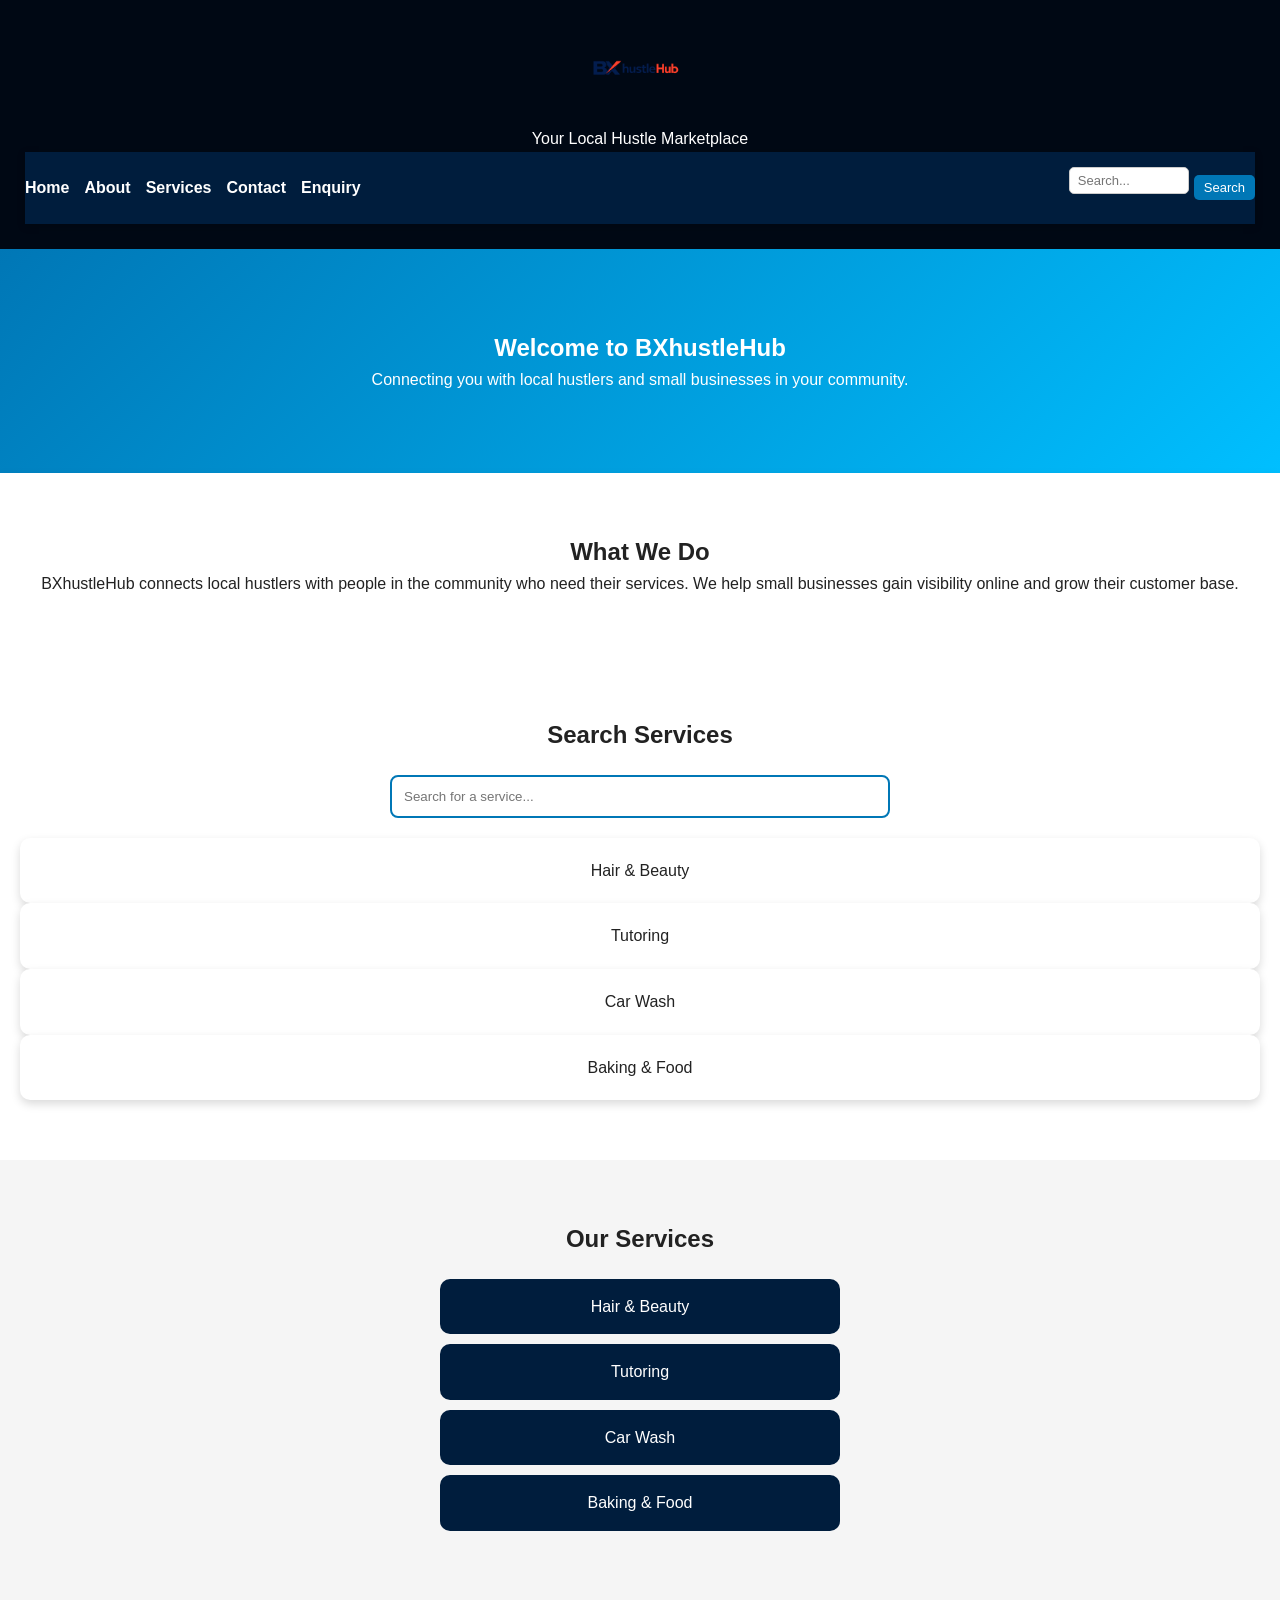
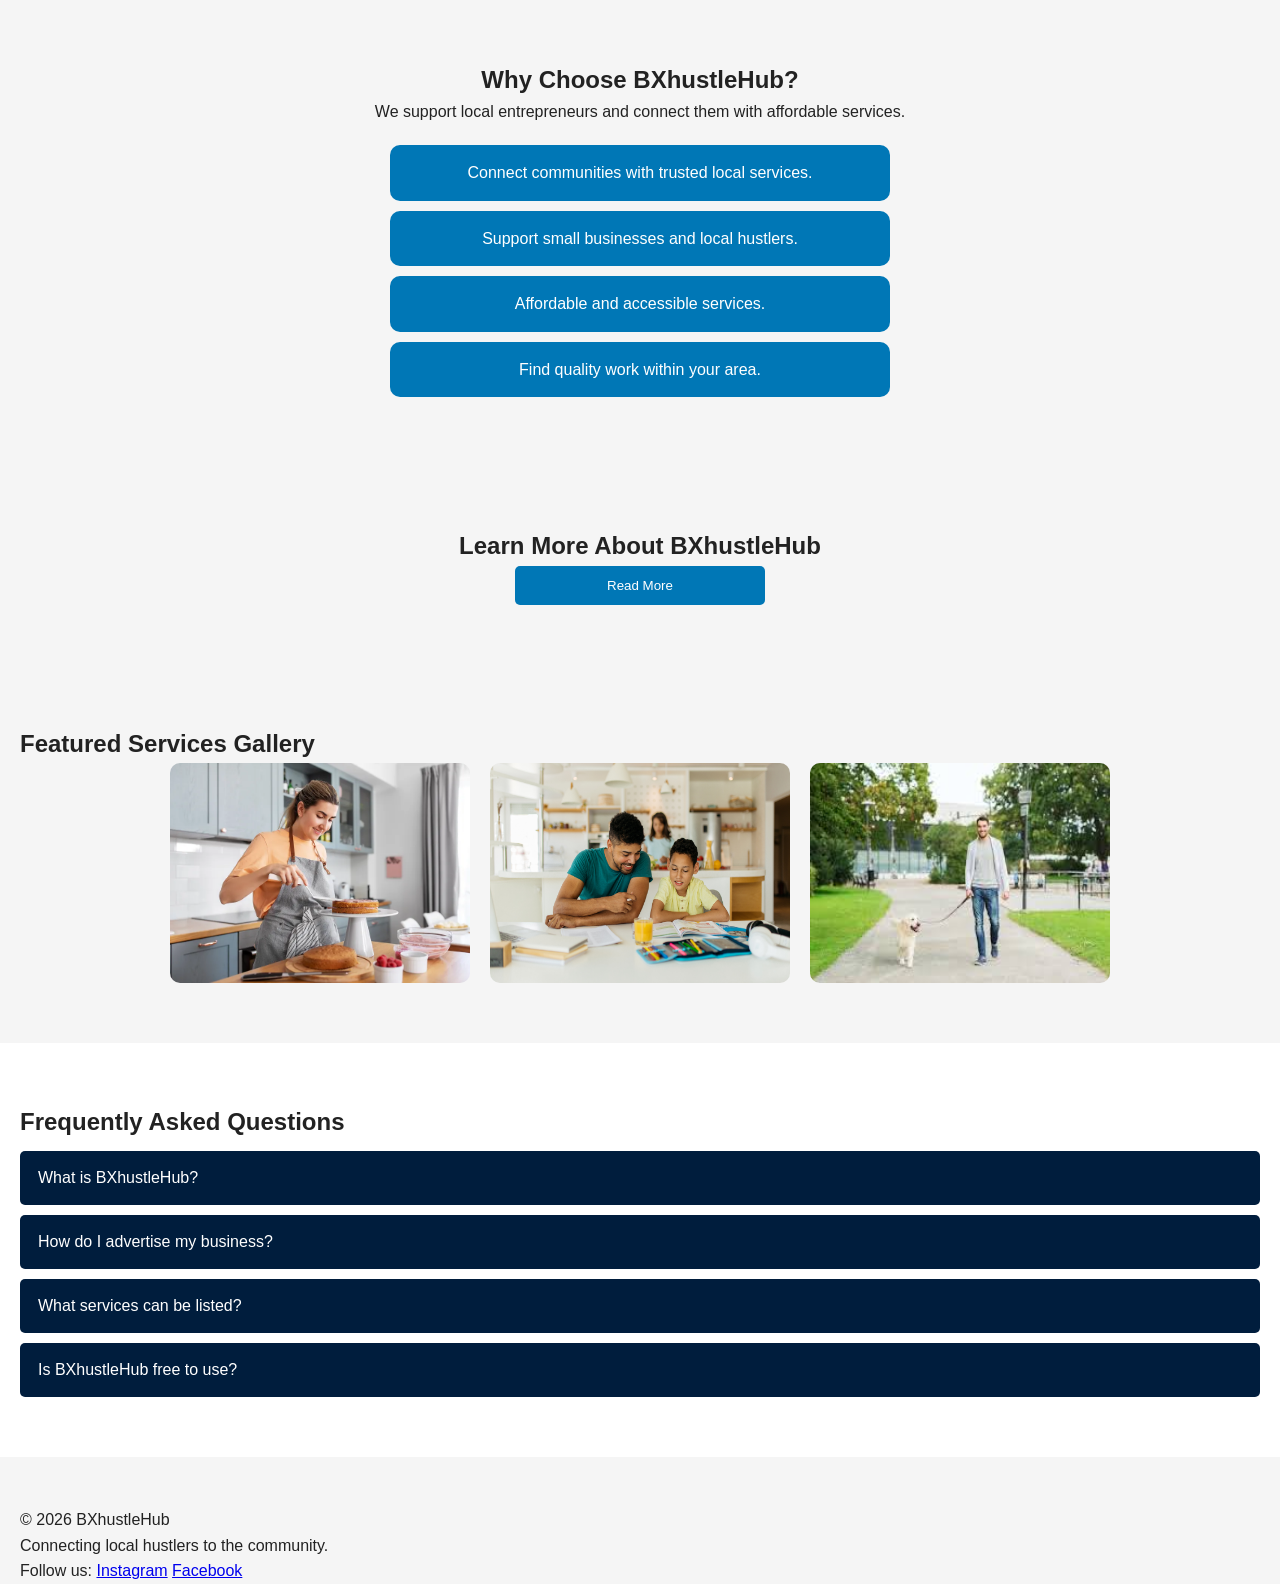
==== commit a158a43f: "Fixed navbar and removed duplicate search bar" ====
--- a/index.html
+++ b/index.html
@@ -24,15 +24,20 @@
         <p>Your Local Hustle Marketplace</p>
     </div>
 
-    <nav>
-        <ul>
-            <li><a href="index.html">Home</a></li>
-            <li><a href="about.html">About</a></li>
-            <li><a href="services.html">Services</a></li>
-            <li><a href="contact.html">Contact</a></li>
-            <li><a href="enquiry.html">Enquiry</a></li>
-        </ul>
-    </nav>
+   <nav>
+    <ul>
+        <li><a href="index.html">Home</a></li>
+        <li><a href="about.html">About</a></li>
+        <li><a href="services.html">Services</a></li>
+        <li><a href="contact.html">Contact</a></li>
+        <li><a href="enquiry.html">Enquiry</a></li>
+    </ul>
+
+    <div class="search-box">
+        <input type="text" id="searchBox" placeholder="Search..." />
+        <button onclick="searchSite()">Search</button>
+    </div>
+</nav>
 
 </header>
 
@@ -316,6 +321,20 @@
 
 });
 
+function searchSite() {
+  let input = document.getElementById("searchBox").value.toLowerCase();
+
+  if (input.includes("home")) {
+    window.location.href = "index.html";
+  } else if (input.includes("enquiry")) {
+    window.location.href = "enquiry.html";
+  } else if (input.includes("about")) {
+    window.location.href = "about.html";
+  } else {
+    alert("No results found");
+  }
+}
+
 </script>
 
 </body>
--- a/style.css
+++ b/style.css
@@ -387,4 +387,33 @@
     padding-left: 20px;
     margin-top: 50px;
     clear: both;
+}
+
+nav {
+    display: flex;
+    justify-content: space-between;
+    align-items: center;
+}
+
+nav ul {
+    display: flex;
+    list-style: none;
+    gap: 15px;
+}
+
+.search-box {
+    display: flex;
+    gap: 5px;
+    align-items: center;
+}
+
+#searchBox {
+    width: 120px;
+    padding: 5px 8px;
+    font-size: 13px;
+}
+
+.search-box button {
+    padding: 5px 10px;
+    font-size: 13px;
 }
